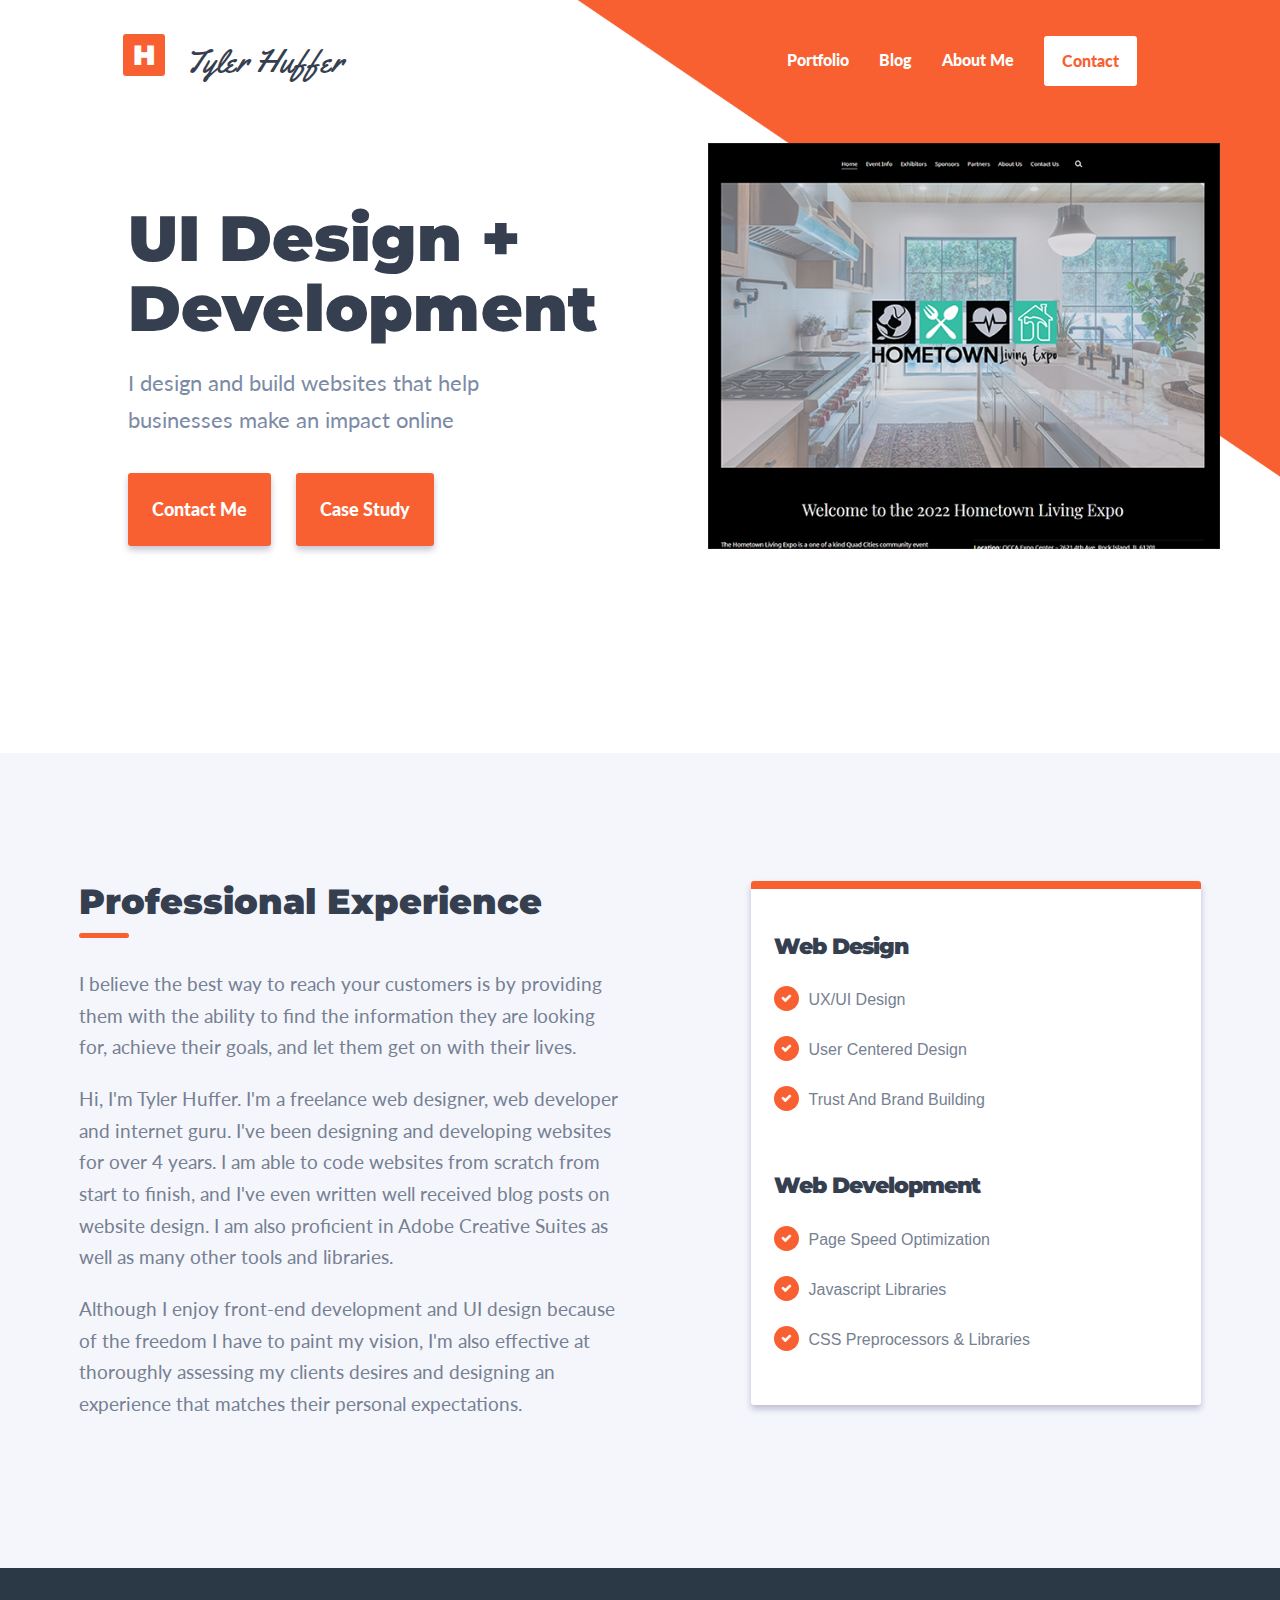
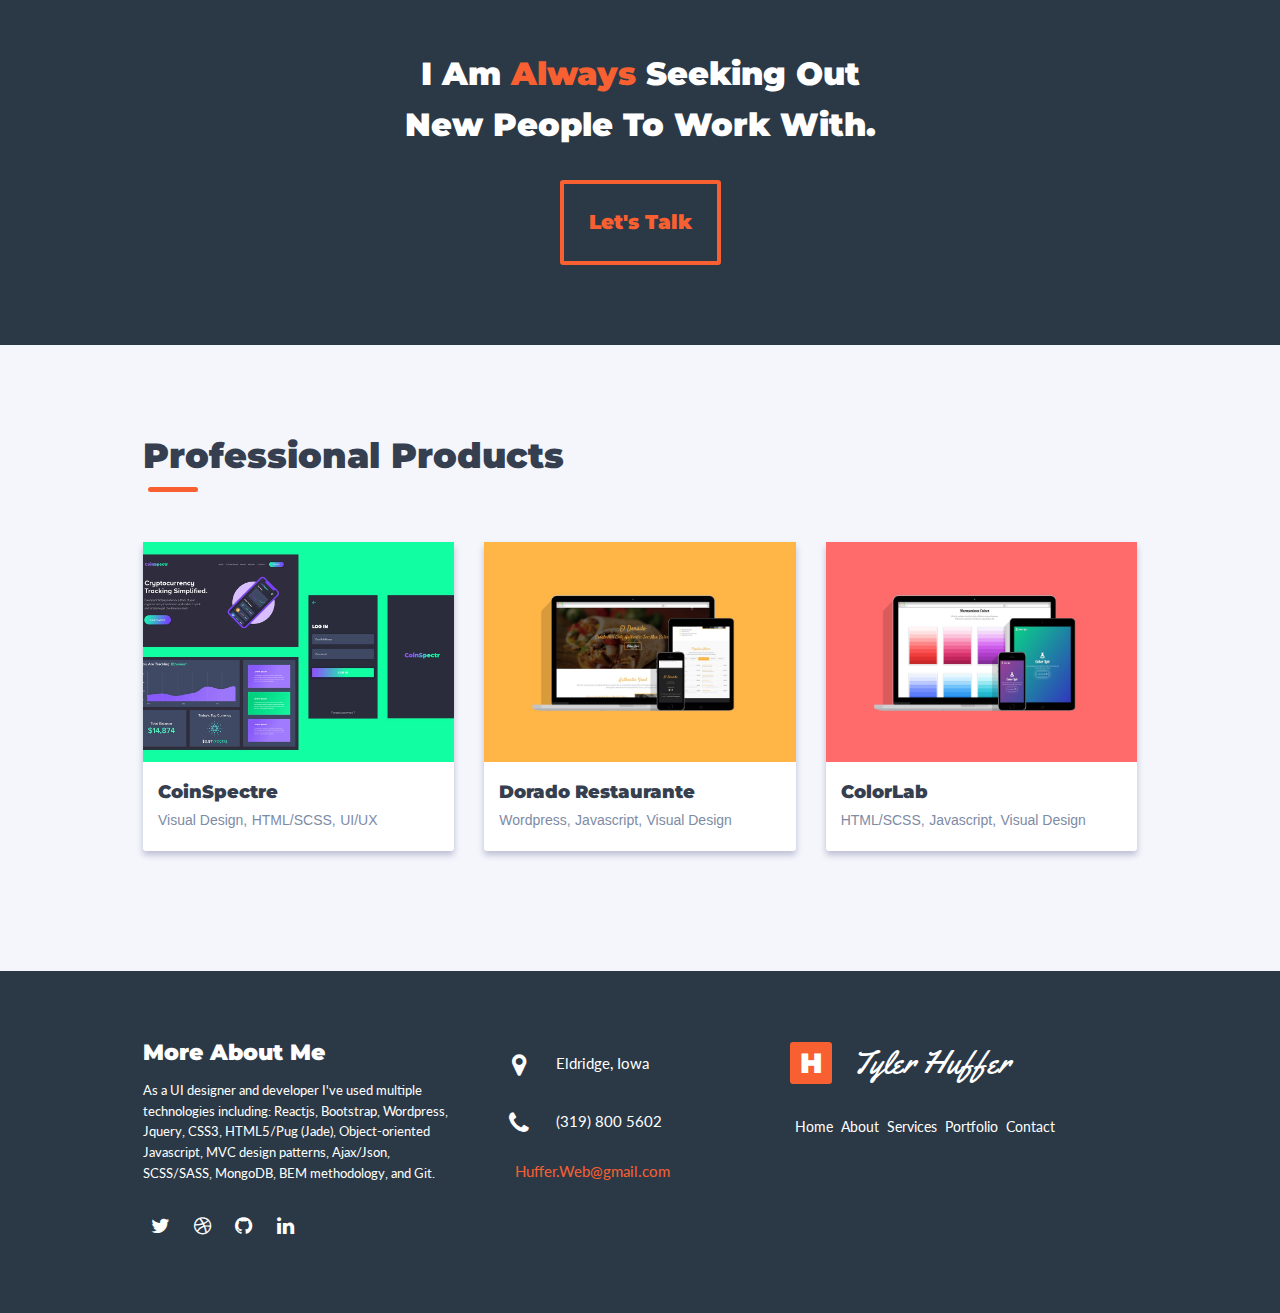
==== index.html @ 2a6f433b "Initial Commit" ====
<!DOCTYPE html>
<html lang="en">
<head>
	<!-- Global site tag (gtag.js) - Google Analytics -->
	<script async src="https://www.googletagmanager.com/gtag/js?id=UA-108348891-1"></script>
	<script>
	window.dataLayer = window.dataLayer || [];
	function gtag(){dataLayer.push(arguments);}
	gtag('js', new Date());

	gtag('config', 'UA-108348891-1');
	</script>
	<meta charset="utf-8">
	<link rel="shortcut icon" type="image/jpg" href="assets/img/favicon.png"/>
	<meta content="IE=edge,chrome=1" http-equiv="X-UA-Compatible">
	<title>Portfolio Website for Tyler Huffer Web Design</title>
	<meta content="Portfolio Website" name="description">
	<meta content="Tyler Huffer" name="author">
	<meta content="width=device-width, initial-scale=1, shrink-to-fit=no" name="viewport">
	<style>*{padding:0;margin:0}body{line-height:1.66}h1,h2{font-family:"montserrat",sans-serif;font-weight:900;font-size:48px;color:#363f4f}p{font-family:"lato",sans-serif;font-size:19px;font-weight:400;color:#7d8ba5}.imageOverlay{background-size: cover;background-repeat: no-repeat;position:absolute;width:100%;height:768px;z-index:15;background-position:center top;background-image:url("../img/background.png")}.logo__text{text-decoration:none;color:#363f4f;font-size:33px;font-weight:300;z-index:100;margin-left:5px;font-family:'yellowtail',cursive}.navigation__container{position:relative;z-index:100}.logo__block{font-family:"montserrat",sans-serif;position:relative;top:0px;left:-5px;background:#F96031;display:inline-block;width:42px;font-size:28px;font-weight:900;border-radius:3px;height:42px;color:#fff;text-align:center;line-height:42px}.navigation__container{display:flex;justify-content:space-between;align-items:center;background-color:#fff;padding:1.2em 10%;flex-flow:column wrap}.navigation__list li{list-style-type:none;display:flex;flex-flow:column wrap;text-align:center}.navigation__link{text-decoration:none;display:block;font-family:'montserrat',sans-serif;margin:0 .7em;font-size:17px;text-transform:capitalize;padding:.7em 0;font-weight:600;position:relative;color:#fff}.navigation__button{color:#F96031;background-color:#fff;border-radius:3px;padding:12px 18px;font-family:'montserrat',sans-serif}.navigation__container{flex-flow:row;padding:10px 10%}.logo__container{display:flex;margin:12px 0}.logo__text{margin:0 0 0 15px}.navigation__link{flex-flow:row}.navigation__link:before{content:"";position:absolute;width:100%;height:3px;bottom:-2px;background:#FFFFFF;visibility:hidden;-moz-transform:scaleX(0);-ms-transform:scaleX(0);-webkit-transform:scaleX(0);transform:scaleX(0)}</style>
</head>
<body>
	<div class="imageOverlay"></div>
	<div class="navigation__container">
		<div class="logo__container">
			<a class="logo__container" href="index.html"><span class="logo__block">H</span><span class="logo__text">Tyler Huffer</span></a>
		</div>
		<ul class="navigation__list">
			<li>
				<a class="navigation__link" href="#work">Portfolio</a>
			</li>
			<li>
				<a class="navigation__link" href="https://medium.com/@thuffer1992">Blog</a>
			</li>
			<li>
				<a class="navigation__link" href="#about">About Me</a>
			</li>
			<li>
				<a class="navigation__button navigation__link" href="https://docs.google.com/forms/d/1oq3ZTAaIQjZHOtuMNgkF6k70Zz-SA4hJADdk0KZQhR4">Contact</a>
			</li>
		</ul>
	</div>
	<div class="header__container">
		<div class="header__text">
			<h2>UI Design <span>+</span> Development</h2>
			<p>I design and build websites that help businesses make an impact online</p>
			<div class="button__container">
				<a href="https://docs.google.com/forms/d/1oq3ZTAaIQjZHOtuMNgkF6k70Zz-SA4hJADdk0KZQhR4">Contact Me</a> <a href="coinspectre.html">Case Study</a>
			</div>
		</div>
		<div class="floater__image"></div>
	</div>
	<div class="bootstrap-wrapper about">
		<div class="container container__about" id="about">
			<div class="row">
				<div class="col-lg-6 no-padding">
					<h1>Professional Experience</h1>
					<hr>
					<p>I believe the best way to reach your customers is by providing them with the ability to find the information they are looking for, achieve their goals, and let them get on with their lives.</p>
					<p>Hi, I'm Tyler Huffer. I'm a freelance web designer, web developer and internet guru. I've been designing and developing websites for over 4 years. I am able to code websites from scratch from start to finish, and I've even written well received blog posts on website design. I am also proficient in Adobe Creative Suites as well as many other tools and libraries.</p>
					<p>Although I enjoy front-end development and UI design because of the freedom I have to paint my vision, I'm also effective at thoroughly assessing my clients desires and designing an experience that matches their personal expectations.</p>
					<p></p>
				</div>
				<div class="col-lg-1"></div>
				<div class="col-lg-5 list-side no-padding">
					<div class="list__container">
						<h2>Web Design</h2>
						<h6><i class="fa fa-check"></i>UX/UI Design</h6>
						<h6><i class="fa fa-check"></i>User Centered Design</h6>
						<h6><i class="fa fa-check"></i>Trust And Brand Building</h6>
						<br><br>
						<h2>Web Development</h2>
						<h6><i class="fa fa-check"></i>Page Speed Optimization</h6>
						<h6><i class="fa fa-check"></i>Javascript Libraries</h6>
						<h6><i class="fa fa-check"></i>CSS Preprocessors & Libraries</h6>
					</div>
				</div>
			</div>
		</div>
	</div>
	<div class="section__availability">
		<h2>I Am <span>Always</span> Seeking Out New People To Work With.</h2><a href="https://docs.google.com/forms/d/1oq3ZTAaIQjZHOtuMNgkF6k70Zz-SA4hJADdk0KZQhR4">Let's Talk</a>
	</div>
	<div class="container__work bootstrap-wrapper" id="work">
		<h1>Professional Products</h1>
		<hr/>
		<div class="container-fluid">
			<div class="row">
				<a class="col-lg-4 no-padding" href="coinspectre.html">
				<div class="col-lg-12 work__card">
					<div class="paper__image paper__coin"></div>
					<div class="paper__text">
						<h2>CoinSpectre</h2>
						<h3>Visual Design,</h3>
						<h3>HTML/SCSS,</h3>
						<h3>UI/UX</h3>
					</div>
				</div>
			</a>

				<div class="col-lg-4 no-padding">
				<a class="col-lg-12 work__card no-hover" href="#">
						<div class="paper__image paper__dorado"></div>
						<div class="paper__text">
							<h2>Dorado Restaurante</h2>
							<h3>Wordpress,</h3>
							<h3>Javascript,</h3>
							<h3>Visual Design</h3>
						</div>
					</a>
					</div>

					<div class="col-lg-4 no-padding">
					<a class="col-lg-12 work__card no-hover" href="#">
							<div class="paper__image paper__lab"></div>
							<div class="paper__text">
								<h2>ColorLab</h2>
								<h3>HTML/SCSS,</h3>
								<h3>Javascript,</h3>
								<h3>Visual Design</h3>
							</div>
						</a>
					</div>
			</div>
		</div>
	</div>
	<footer class="footer">
		<div class="footer-left col-lg-6">
			<p class="aboutme"><span>More About Me</span> As a UI designer and developer I've used multiple technologies including: Reactjs, Bootstrap, Wordpress, Jquery, CSS3, HTML5/Pug (Jade), Object-oriented Javascript, MVC design patterns, Ajax/Json, SCSS/SASS, MongoDB, BEM methodology, and Git.</p>
			<div class="icons">
				<a href="https://twitter.com/THuffer92"><i class="fa fa-twitter"></i></a> <a href="https://dribbble.com/Thuffer1992"><i class="fa fa-dribbble"></i></a> <a href="https://github.com/thuffer1992"><i class="fa fa-github"></i></a> <a href="https://www.linkedin.com/in/tyler-huffer/"><i class="fa fa-linkedin"></i></a>
			</div>
		</div>
		<div class="footer-center col-lg-6">
			<div>
				<i class="fa fa-map-marker"></i>
				<p>Eldridge, Iowa</p>
			</div>
			<div>
				<i class="fa fa-phone"></i>
				<p>(319) 800 5602</p>
			</div>
			<div>
				<i class=""></i>
				<p><a class="small" href="#">Huffer.Web@gmail.com</a></p>
			</div>
		</div>
		<div class="footer-right col-lg-6">
			<a class="logo white" href="#"><span class="logo__block">H</span><span class="logo__text logo__invert">Tyler Huffer</span></a>
			<p class="menu"><a href="index.html">Home</a><a href="#work">About</a><a href="#about">Services</a><a href="#work">Portfolio</a><a href="https://docs.google.com/forms/d/1oq3ZTAaIQjZHOtuMNgkF6k70Zz-SA4hJADdk0KZQhR4">Contact</a></p>
		</div>
	</footer>
	<script src="https://ajax.googleapis.com/ajax/libs/jquery/3.3.1/jquery.min.js"></script>
	<link href="https://stackpath.bootstrapcdn.com/bootstrap/4.1.1/css/bootstrap.min.css" rel="stylesheet">
	<link href="css/styles.css" rel="stylesheet">
	<link href="https://fonts.googleapis.com/css?family=Lato:400,700,900|Montserrat:400,500,600,700,800,900|Roboto+Condensed:400,700|Source+Sans+Pro:400,600,700,900" rel="stylesheet">
	<link href="https://fonts.googleapis.com/css?family=Yellowtail" rel="stylesheet">
	<script>
		if ($(window).width() > 1200) {
			$('.no-padding').removeClass('no-padding');
		} else {
			
		}
	</script>
	<link href="https://maxcdn.bootstrapcdn.com/font-awesome/4.7.0/css/font-awesome.min.css" rel="stylesheet"><!-- Bootstrap CSS -->
</body>
</html>
---- css/styles.css ----
* {
  padding: 0;
  margin: 0; }

body {
  line-height: 1.66; }

h1, h2 {
  font-family: "montserrat", sans-serif;
  font-weight: 900;
  font-size: 2.2em;
  color: #363f4f; }

p {
  font-family: "lato", sans-serif;
  font-size: 19px;
  font-weight: 400;
  color: #7d8ba5; }

hr {
  width: 50px;
  height: 5px;
  border-radius: 3px;
  background-color: #F96031;
  border: none; }

.contain-width {
  padding: 0 10%; }

.no-padding {
  padding: 0 !important; }

.imageOverlay {
  display: none;
  position: absolute;
  width: 100%;
  height: 768px;
  z-index: 15;
  background-position: center top;
  background-image: url("../img/background.png"); }

.floater__image {
  position: relative;
  float: right;
  width: 50%;
  right: 60px;
  top: -60px;
  height: 550px;
  background-image: url("../img/test3.png");
  background-size: contain;
  background-repeat: no-repeat;
  display: none;
  z-index: 20; }

.logo__container {
  z-index: 20; }

.logo__container a {
  text-decoration: none; }

.logo__text {
  text-decoration: none;
  color: #363f4f;
  font-size: 33px;
  font-weight: 300;
  margin-left: 5px;
  font-family: 'yellowtail', cursive; }

.navigation__container {
  position: relative; }

.navigation .navigation__button {
  color: #fff;
  background-color: #f96031;
  border-radius: 40px;
  padding: 12px 15px; }

.logo__block {
  font-family: "montserrat", sans-serif;
  position: relative;
  top: 0px;
  left: -5px;
  background: #F96031;
  display: inline-block;
  width: 42px;
  font-size: 28px;
  font-weight: 900;
  border-radius: 3px;
  height: 42px;
  color: #fff;
  text-align: center;
  line-height: 42px; }

.navigation__container {
  display: flex;
  justify-content: space-between;
  align-items: center;
  background-color: #fff;
  padding: 1.2em 10%;
  flex-flow: column wrap;
  margin: 15px 0; }

.navigation__list {
  z-index: 16;
  list-style-type: none;
  display: flex;
  flex-flow: column wrap;
  text-align: center;
  margin-top: 15px; }

.navigation__list li {
  list-style-type: none;
  text-align: center;
  font-weight: 700; }

.navigation__list a {
  text-decoration: none; }

.navigation__link {
  text-decoration: none;
  display: block;
  font-family: 'lato', sans-serif;
  margin: 0 .7em;
  font-size: 1.1em;
  transition: .35s;
  text-transform: capitalize;
  padding: .7em 0;
  font-weight: 400;
  position: relative;
  color: #7d8ba5; }

.navigation__button:hover {
  padding: 12px 24px; }

.header__container {
  background-color: #363f4f;
  height: auto;
  padding: 15% 0; }

.header__text {
  padding: 0 10%; }

.header__text h2, .header__text p {
  color: #fff; }

.header__text h2 {
  font-size: 2.5em;
  line-height: 1.3em; }

.header__text p {
  opacity: .75;
  font-size: 1.3em;
  max-width: 430px; }

.button__container {
  margin: 0 auto;
  padding: 0px 0;
  display: flex; }

.button__container a {
  color: #fff;
  background: #F96031;
  /* fallback for old browsers */
  padding: 20px 15px;
  font-weight: 900;
  font-family: 'lato', sans-serif;
  text-decoration: none;
  display: inline-block;
  transition: .35s;
  cursor: pointer;
  font-size: .95em;
  border-radius: 3px;
  margin: 15px 25px 5px 0;
  box-shadow: 0 4px 6px 0 rgba(29, 25, 92, 0.25);
  z-index: 220; }

.button__container a:hover {
  padding-right: 35px;
  padding-left: 35px;
  transition: .35s;
  box-shadow: 3px 7px 12px 0 rgba(29, 25, 92, 0.25); }

.about {
  background-color: #f4f6fc;
  padding: 10%;
  width: 100%;
  height: auto; }

.about hr {
  margin: 10px 0 30px 0; }

.list__container {
  background-color: #ffffff;
  border-top: solid 8px #F96031;
  width: 100%;
  padding: 10% 5%;
  height: auto;
  float: right;
  border-radius: 3px;
  box-shadow: 0 4px 6px 0 rgba(29, 25, 92, 0.25);
  margin: 10% 0 5% 0; }

.list__container .fa {
  color: #fff;
  background-color: #F96031;
  padding: 7px;
  border-radius: 50%;
  font-size: 11px;
  margin-right: 10px;
  position: relative;
  top: -3px; }

.list-side h2 {
  font-size: 22px;
  font-weight: 900;
  margin-bottom: 20px;
  letter-spacing: -1px; }

.list-side h6 {
  color: #768092;
  font-size: 16px;
  font-weight: 400;
  line-height: 40px;
  margin: 10px 0 0px 0px; }

.about .container__about {
  margin: 0;
  max-width: 100%; }

.container__about p {
  font-size: 1.1em;
  line-height: 1.65;
  color: #768092;
  width: 100%;
  text-align: left;
  margin: 10px auto 0 auto;
  margin-top: 20px; }

.section__availability {
  background: #2b3946;
  /* fallback for old browsers */
  padding: 80px 10%;
  text-align: center; }

.section__availability h2 {
  color: #fff;
  max-width: 520px;
  line-height: 1.6;
  width: 100%;
  font-size: 1.6em;
  margin: 0 auto 30px auto;
  font-family: 'montserrat', sans-serif;
  font-weight: 900; }

.section__availability span {
  color: #F96031; }

.section__availability a {
  color: #F96031;
  background: transparent;
  /* fallback for old browsers */
  font-family: 'montserrat', sans-serif;
  text-decoration: none;
  display: inline-block;
  transition: .35s;
  cursor: pointer;
  font-weight: 900;
  font-size: 20px;
  padding: 22px 25px;
  border: solid 4px #F96031;
  border-radius: 3px; }

.section__availability a:hover {
  color: #2b3946;
  background-color: #F96031;
  padding: 22px 32px; }

.container__work {
  background-color: #f4f6fc;
  padding: 7% 10% 7% 10%; }

.container__work h1 {
  text-align: left;
  margin-bottom: 10px; }

.container__work hr {
  margin: 0px 20px; }

.bootstrap-wrapper .col-lg-4 {
  padding: 0; }

.paper__image {
  position: relative;
  height: 220px;
  overflow: hidden;
  background-repeat: no-repeat;
  background-size: cover;
  background-position: center;
  background-blend-mode: overlay;
  transition: .35s;
  border-bottom: none; }

.paper__coin {
  background-image: url("../img/final.jpg"); }

.paper__dorado {
  background-image: url("../img/dorado-bg.jpg"); }

.paper__lab {
  background-image: url("../img/Colorlab.jpg"); }

.work__card {
  display: block;
  background-color: #ffffff;
  border-radius: 3px;
  box-shadow: 0 4px 6px 0 rgba(29, 25, 92, 0.25);
  position: relative;
  margin: 30px auto 30px auto;
  border-radius: 3px;
  transition: .35s;
  padding: 0; }

.container__work a {
  text-decoration: none; }

.work__card:hover {
  transform: scale(1.02);
  text-decoration: none;
  box-shadow: 3px 7px 12px 0 rgba(29, 25, 92, 0.2); }

.container__work .no-hover {
  transform: none;
  cursor: default;
  box-shadow: 0 4px 6px 0 rgba(29, 25, 92, 0.25); }

.work__card h2 {
  font-family: 'montserrat', sans-serif;
  font-size: 18px;
  font-weight: 900;
  margin-left: 15px;
  margin-top: 20px; }

.work__card h3 {
  font-size: 14px;
  line-height: 1.6;
  width: auto;
  display: inline-block;
  font-weight: 400;
  color: #7d8ba5;
  background-color: #fff;
  border-radius: 3px;
  margin-bottom: 15px;
  position: relative;
  top: -5px;
  left: 15px; }

.footer {
  background-color: #2b3946;
  width: 100%;
  text-align: left;
  font-size: 13px;
  padding: 10% 10%; }

.footer .footer-left, .footer .footer-center, .footer .footer-right {
  display: inline-block;
  vertical-align: top; }

/* footer left*/
.footer .footer-left {
  width: 33%;
  padding-right: 15px; }

.footer .aboutme {
  line-height: 1.6;
  color: #ffffff;
  font-size: 13px;
  font-weight: normal;
  margin: 0; }

.footer .aboutme span {
  display: block;
  color: #ffffff;
  font-size: 22px;
  font-weight: 900;
  font-family: 'montserrat', sans-serif;
  margin-bottom: 10px; }

.footer .icons {
  margin-top: 25px; }

.footer .icons a {
  display: inline-block;
  width: 35px;
  height: 35px;
  cursor: pointer;
  border-radius: 2px;
  font-size: 20px;
  color: #fff;
  text-align: center;
  line-height: 35px;
  margin-right: 3px;
  margin-bottom: 5px; }

.footer .icons a:hover {
  background-color: #F96031; }

/* footer center*/
.footer .footer-center {
  width: 30%; }

.footer .footer-center i {
  color: #ffffff;
  font-size: 25px;
  width: 38px;
  height: 38px;
  text-align: center;
  line-height: 42px;
  margin: 10px 15px;
  vertical-align: middle; }

.footer .footer-center i.fa-envelope {
  font-size: 17px;
  line-height: 38px; }

.footer-center i {
  background-color: transparent;
  border-radius: 3px; }

.footer .footer-center p {
  display: inline-block;
  color: #ffffff;
  vertical-align: middle;
  margin: 0;
  font-size: 15px; }

.footer .footer-center p span {
  display: block;
  font-weight: normal;
  line-height: 2; }

.footer .footer-center p a {
  color: #F96031;
  text-decoration: none;
  font-size: 15px; }

.coinspectr__content {
  display: block;
  max-width: 100%;
  height: auto;
  margin: 20px auto 0 auto; }

.coinspectr__content--project {
  background-color: #fff;
  box-shadow: 0 4px 6px 0 rgba(29, 25, 92, 0.25);
  padding: 50px;
  margin: 60px 0;
  border-top: solid 8px #F96031; }

.coinspectr__content h1 {
  font-size: 24px;
  text-align: left;
  margin-top: 50px;
  margin-bottom: 10px;
  font-family: 'montserrat', sans-serif; }

.coinspectr__content p {
  font-size: 16px;
  line-height: 1.6; }

.coinspectr__content {
  margin: 0 auto;
  width: 90%;
  min-width: 200px;
  max-width: 850px;
  position: relative;
  z-index: 100; }

.coinspectr__container {
  display: block;
  max-width: 100%;
  height: auto;
  margin: 20px auto 0 auto;
  padding: 0 0px; }

.site__container-coin {
  background-color: #f4f6fc; }

@media all and (max-width: 992px) {
  .footer {
    font-size: 14px; }
  .footer .footer-left, .footer .footer-center, .footer .footer-right {
    display: block;
    width: 100%;
    margin-bottom: 30px;
    text-align: left; }
  .footer .footer-center i {
    margin-left: 0; } }

/* footer right*/
.footer .footer-right {
  width: 100%; }

.logo__invert {
  color: #ffffff; }

.footer h2 {
  color: #ffffff;
  font-size: 36px;
  margin: 0; }

.footer h2 span {
  color: #F96031; }

.footer .menu {
  color: #ffffff;
  margin: 20px 0 12px;
  padding: 0; }

.footer .menu a {
  line-height: 1.6;
  text-decoration: none;
  color: inherit;
  font-size: 14px;
  margin-right: 8px; }

.footer .menu a:hover {
  color: #F96031; }

.footer .name {
  color: #F96031;
  font-size: 14px;
  font-weight: normal;
  margin: 0; }

@media all and (min-width: 768px) {
  .footer .footer-right {
    width: 35%; }
  .paper__image {
    height: 320px; } }

@media all and (min-width: 1060px) {
  .imageOverlay {
    display: block; }
  .contain-width {
    padding: 0 5%; }
  .navigation__container {
    flex-flow: row;
    padding: 10px 10%;
    margin: 0;
    background-color: transparent; }
  .logo__container {
    margin: 12px 0; }
  .logo__text {
    margin: 0 0 0 15px; }
  .navigation__list {
    flex-flow: row; }
  .navigation__button {
    color: #f96031;
    background-color: #fff;
    border-radius: 3px;
    padding: 12px 18px;
    font-family: 'lato', sans-serif; }
  .coinspectr__content h1 {
    font-size: 40px;
    text-align: left;
    margin-top: 50px;
    margin-bottom: 10px;
    font-family: 'montserrat', sans-serif; }
  .coinspectr__content p {
    font-size: 18px;
    line-height: 1.6; }
  .navigation__container .navigation__button {
    color: #f96031; }
  .button__container a {
    font-size: 1.1em;
    padding: 22px 24px; }
  .navigation__link {
    color: #fff;
    font-weight: 900;
    font-size: 1em;
    margin: 0 15px; }
  .navigation__list a {
    color: #fff; }
  .navigation__link:hover:before {
    visibility: visible;
    -moz-transform: scaleX(1);
    -ms-transform: scaleX(1);
    -webkit-transform: scaleX(1);
    transform: scaleX(1); }
  .navigation__link:before {
    content: "";
    position: absolute;
    width: 100%;
    height: 3px;
    bottom: -2px;
    background: #FFFFFF;
    visibility: hidden;
    -moz-transition: all 0.3s;
    -o-transition: all 0.3s;
    -webkit-transition: all 0.3s;
    transition: all 0.3s;
    -moz-transform: scaleX(0);
    -ms-transform: scaleX(0);
    -webkit-transform: scaleX(0);
    transform: scaleX(0); }
  .navigation__list .navigation__button:before {
    height: 0; }
  .header__container {
    background-color: #fff;
    padding: 80px 0; }
  .header__container h2, .header__container p {
    color: #363f4f; }
  .header__container h2 {
    font-size: 4em;
    font-weight: 900;
    line-height: 1.1em; }
  .header__container p {
    margin: 20px 0 20px 0;
    font-weight: 400;
    font-size: 1.4em;
    max-width: 400px;
    font-family: lato, sans-serif;
    opacity: 1;
    color: #7d8ba5; }
  .header__text {
    width: 60%;
    float: left; }
  .floater__image {
    width: 40%;
    display: block; }
  .about {
    clear: both;
    padding: 10% 5%; }
  .about p {
    font-size: 1.2em; }
  .list__container {
    margin: 0; }
  .container__work h1 {
    margin-left: 15px; }
  .section__availability h2 {
    font-size: 2em; }
  .bootstrap-wrapper .col-lg-4 {
    padding: 0 15px; }
  .col-lg-4 .paper__image {
    margin-top: 50px;
    height: 220px; }
  .footer {
    padding: 5% 10%; } }

@media all and (min-width: 1366px) {
  .navigation__container {
    padding: 0 10%; }
  .header__container h2 {
    font-size: 4.5em; }
  .header__container p {
    font-size: 1.5em; }
  .header__container {
    padding: 100px 0; }
  .header__text {
    padding: 0 10%; }
  .about {
    padding: 10% 10%; }
  .container__work h2 {
    font-size: 22px; }
  .container__work h3 {
    font-size: 16px;
    font-weight: 400; } }
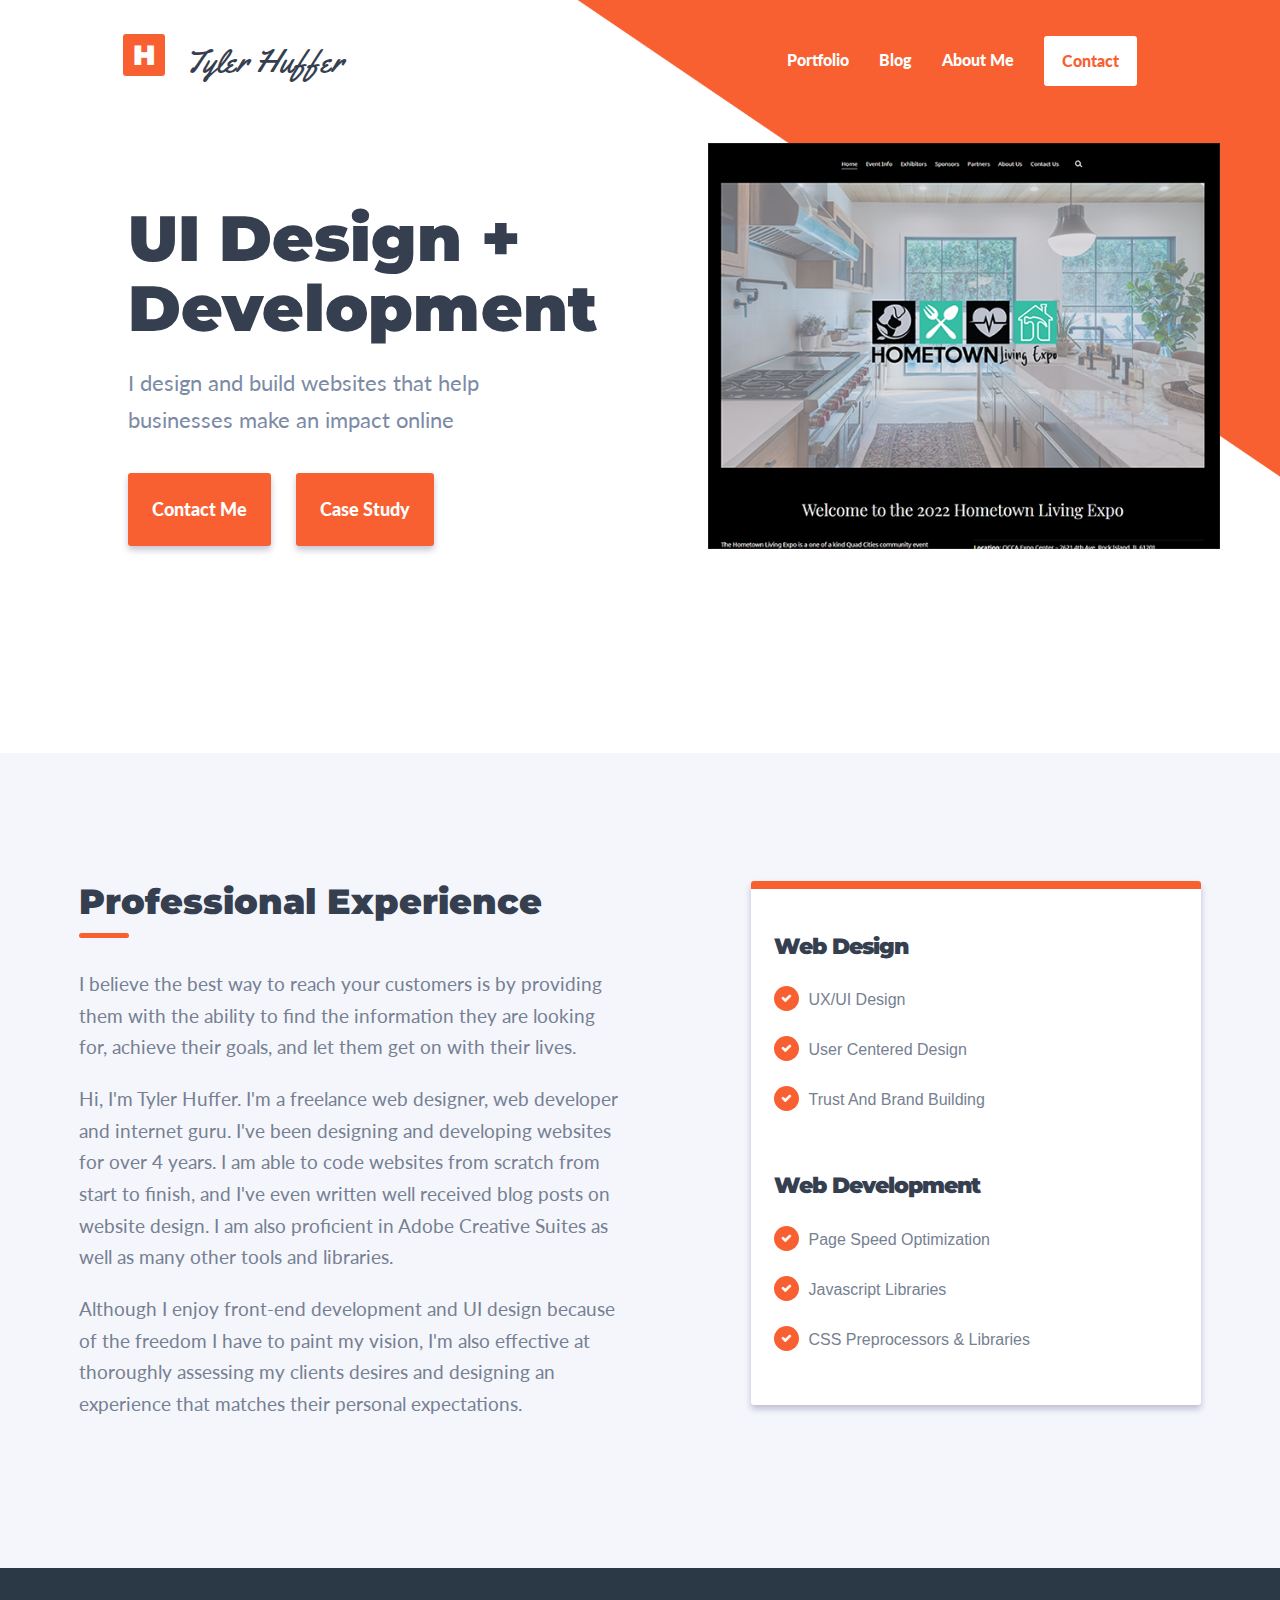
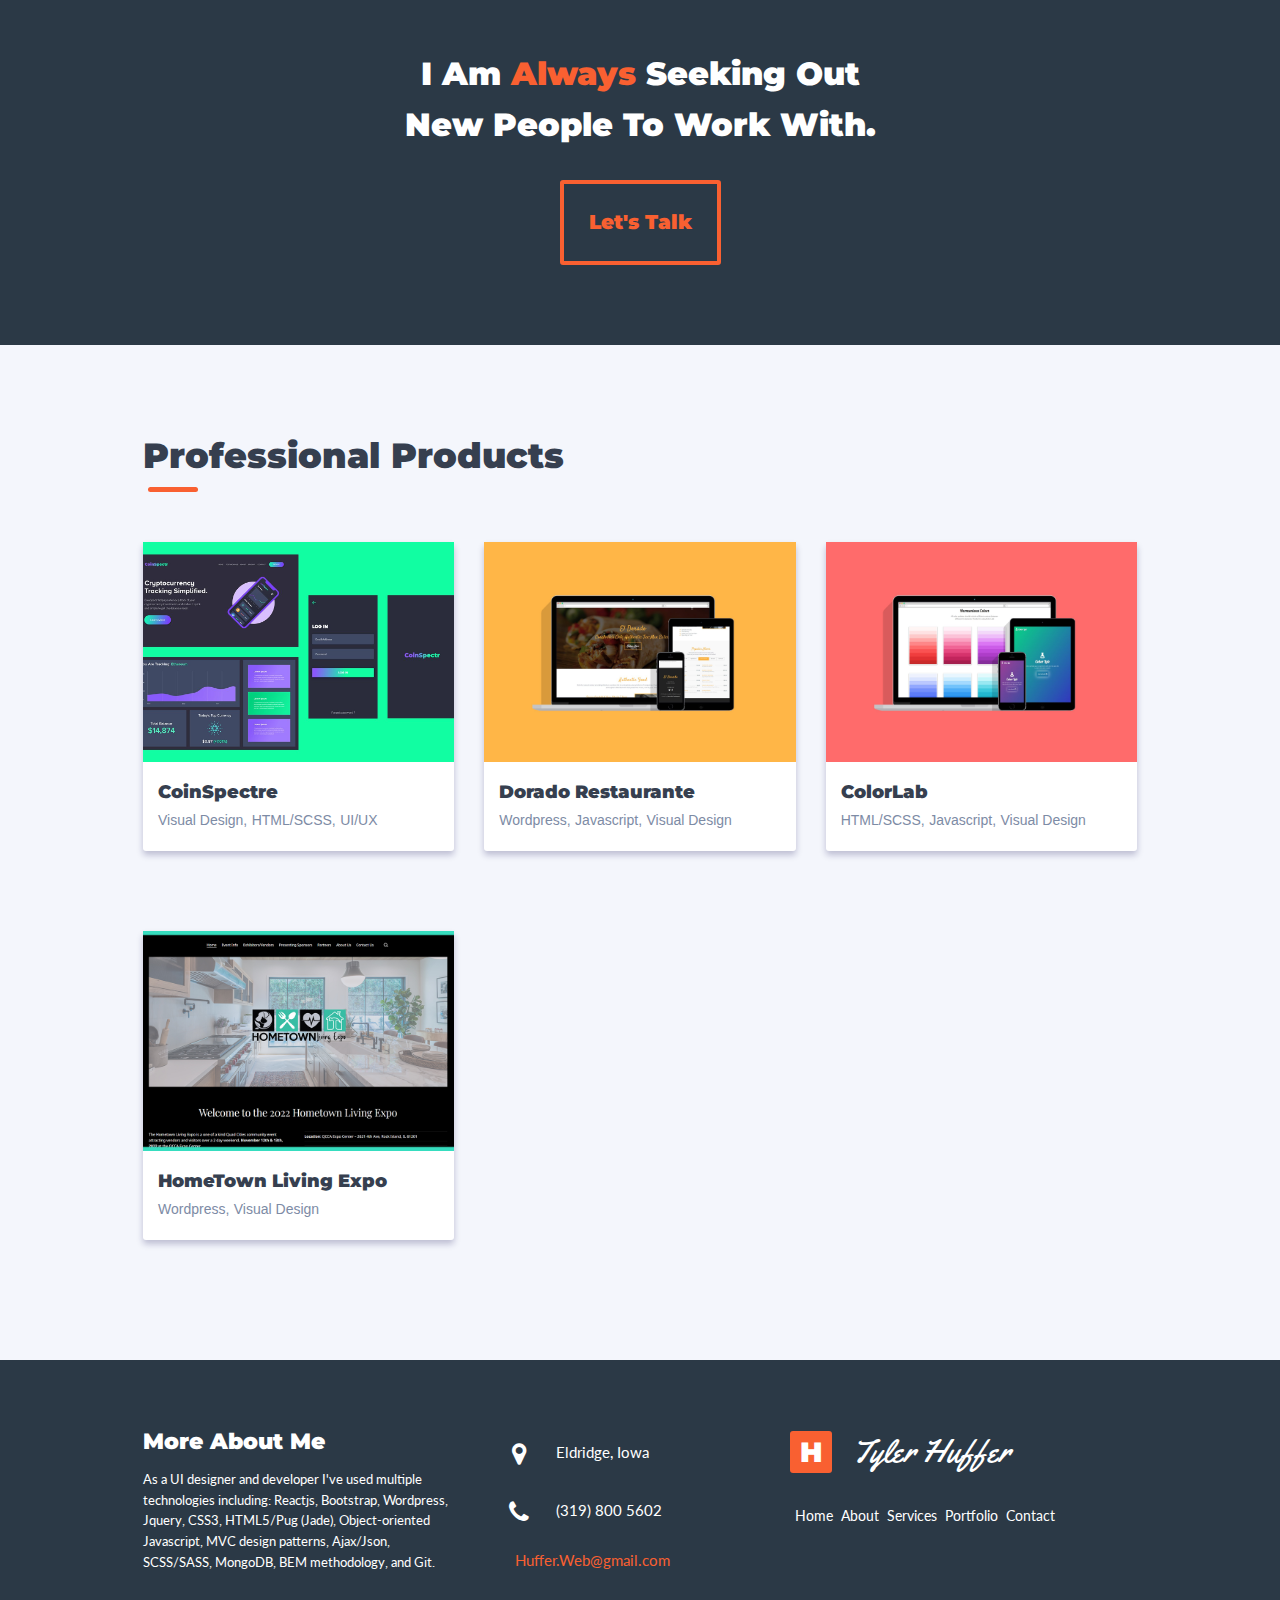
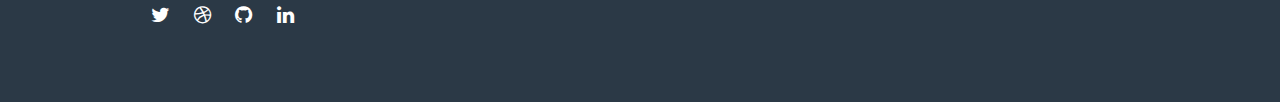
==== commit c05bd02a: "Adde HLE" ====
--- a/index.html
+++ b/index.html
@@ -121,6 +121,17 @@
 							</div>
 						</a>
 					</div>
+
+					<div class="col-lg-4 no-padding">
+						<a class="col-lg-12 work__card" href="HL_expo.html">
+								<div class="paper__image paper__hle"></div>
+								<div class="paper__text">
+									<h2>HomeTown Living Expo</h2>
+									<h3>Wordpress,</h3>
+									<h3>Visual Design</h3>
+								</div>
+							</a>
+							</div>
 			</div>
 		</div>
 	</div>
--- a/css/styles.css
+++ b/css/styles.css
@@ -308,6 +308,9 @@
 
 .paper__lab {
   background-image: url("../img/Colorlab.jpg"); }
+
+  .paper__hle {
+    background-image: url("../img/Hle.jpg"); }
 
 .work__card {
   display: block;
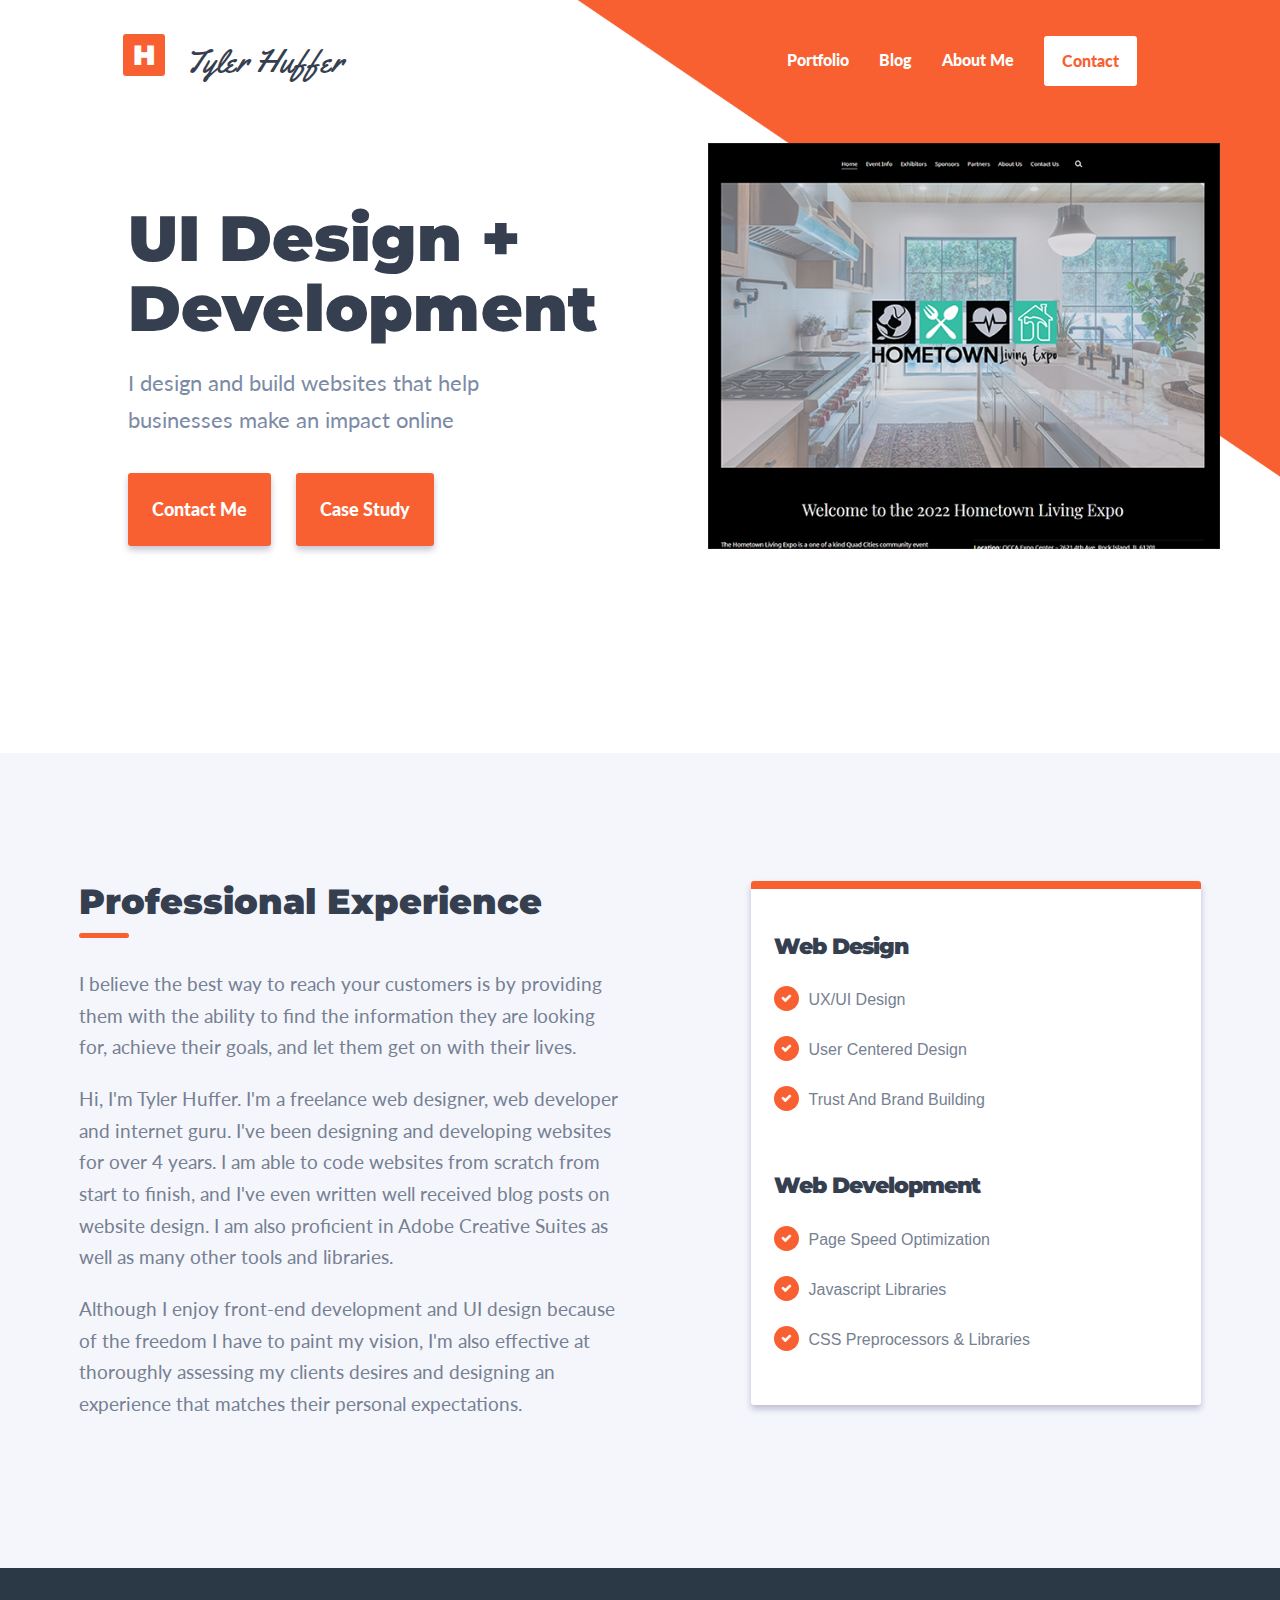
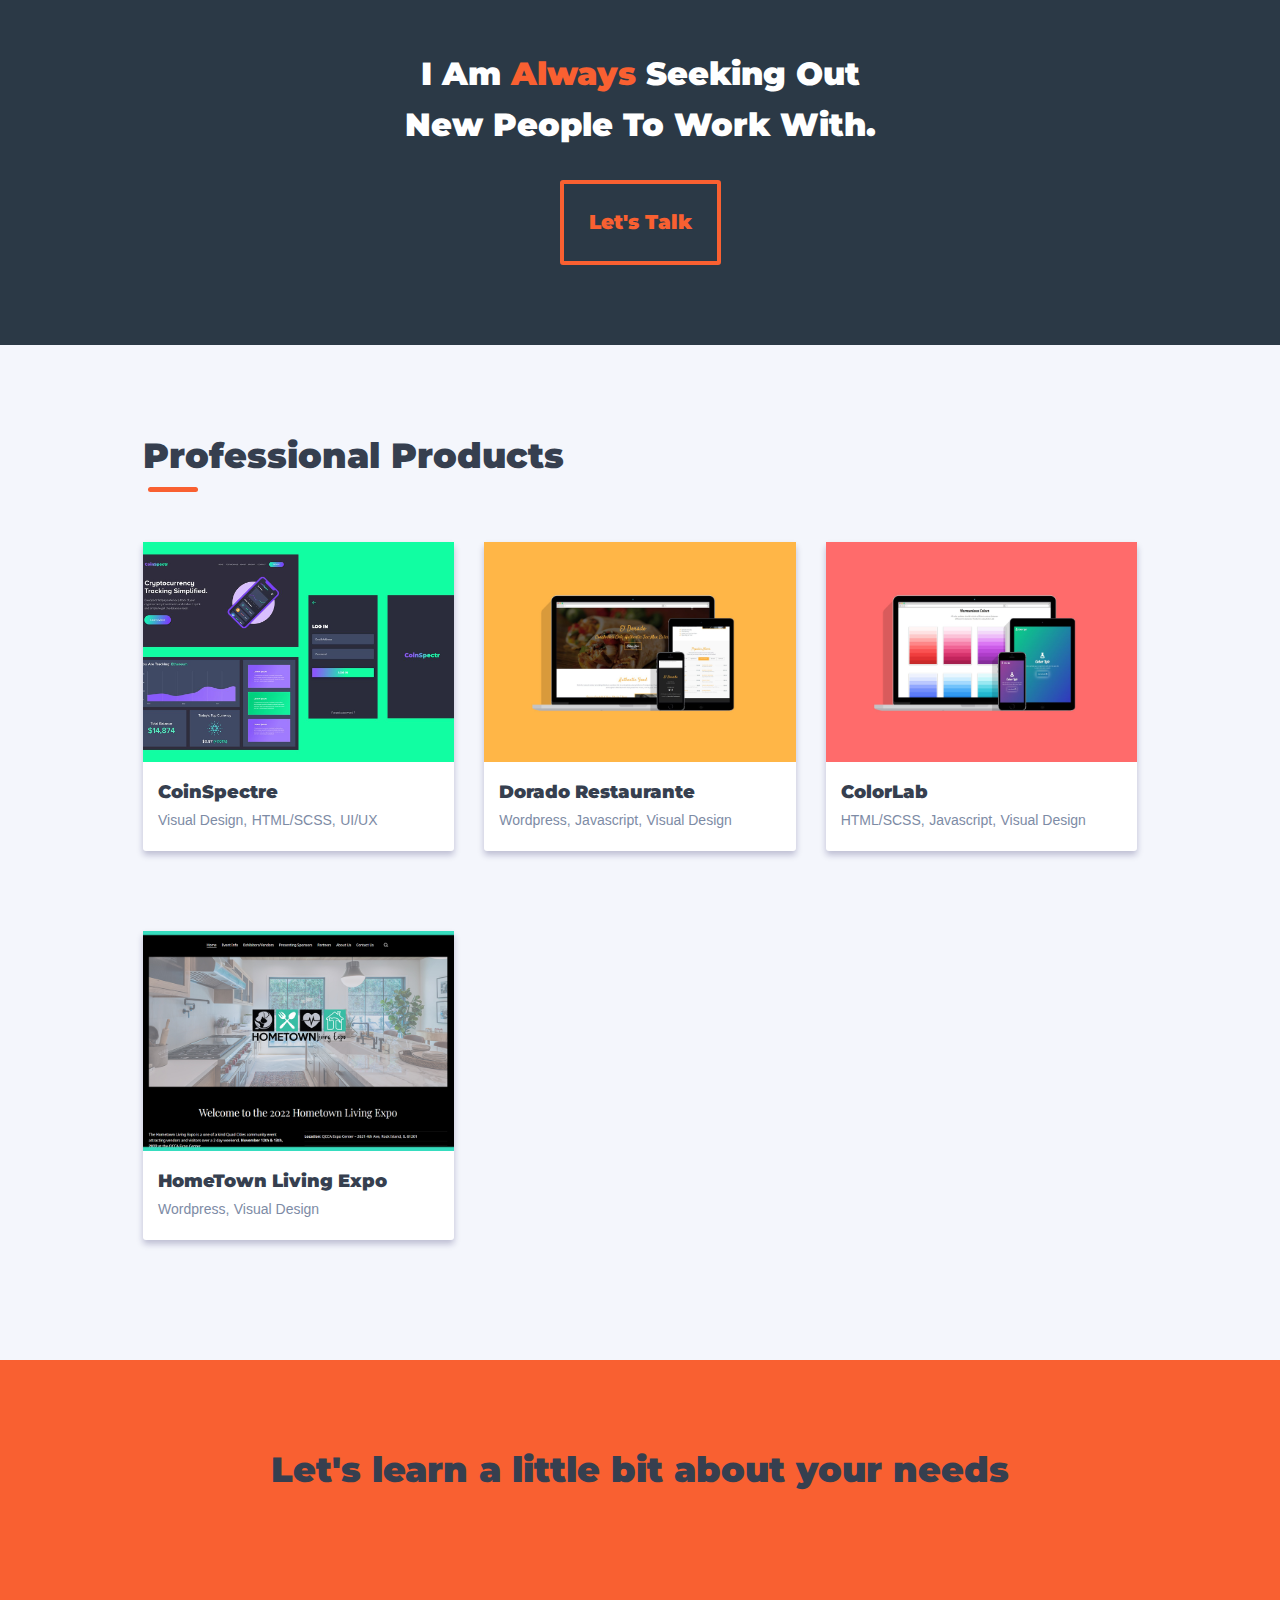
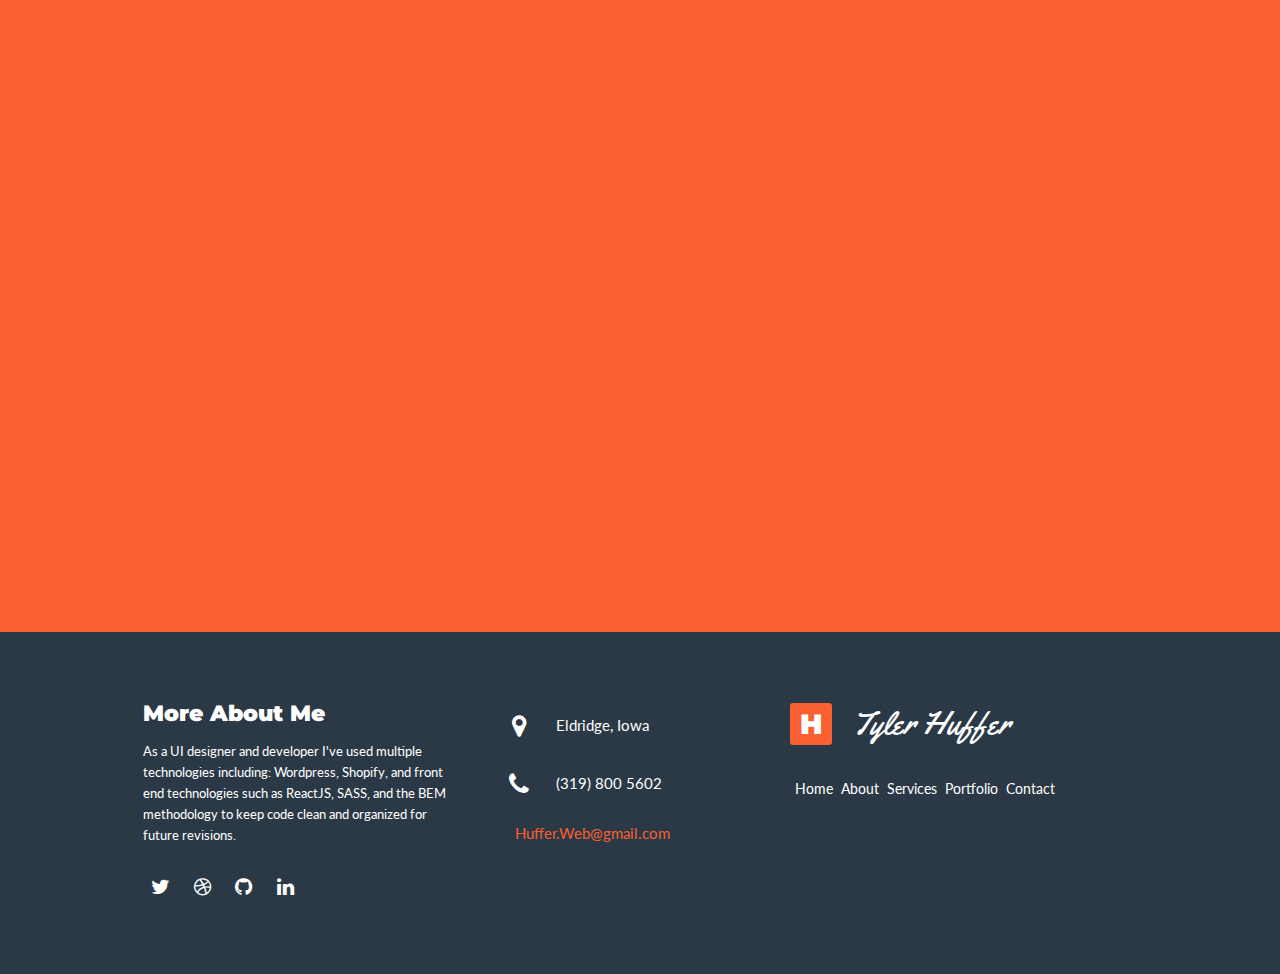
==== commit 3a8ce188: "Embed contact form" ====
--- a/index.html
+++ b/index.html
@@ -135,9 +135,14 @@
 			</div>
 		</div>
 	</div>
+
+	<div class="container__contact bootstrap-wrapper" id="contact">
+		<h1>Let's learn a little bit about your needs</h1>
+		<iframe src="https://docs.google.com/forms/d/e/1FAIpQLSfpIuIcelY6eEcFv2J3DA5sPXiPWC-IyHh5J86254veGOmWKg/viewform?embedded=true" width="640" height="1218" frameborder="0" marginheight="0" marginwidth="0">Loading…</iframe>
+	</div>
 	<footer class="footer">
 		<div class="footer-left col-lg-6">
-			<p class="aboutme"><span>More About Me</span> As a UI designer and developer I've used multiple technologies including: Reactjs, Bootstrap, Wordpress, Jquery, CSS3, HTML5/Pug (Jade), Object-oriented Javascript, MVC design patterns, Ajax/Json, SCSS/SASS, MongoDB, BEM methodology, and Git.</p>
+			<p class="aboutme"><span>More About Me</span> As a UI designer and developer I've used multiple technologies including: Wordpress, Shopify, and front end technologies such as ReactJS, SASS, and the BEM methodology to keep code clean and organized for future revisions.</p>
 			<div class="icons">
 				<a href="https://twitter.com/THuffer92"><i class="fa fa-twitter"></i></a> <a href="https://dribbble.com/Thuffer1992"><i class="fa fa-dribbble"></i></a> <a href="https://github.com/thuffer1992"><i class="fa fa-github"></i></a> <a href="https://www.linkedin.com/in/tyler-huffer/"><i class="fa fa-linkedin"></i></a>
 			</div>
--- a/css/styles.css
+++ b/css/styles.css
@@ -357,6 +357,23 @@
   top: -5px;
   left: 15px; }
 
+  .container__contact {
+    padding: 7% 10% 7% 10%;
+      background-color: #F96031;
+    }
+
+  .container__contact h1 {
+    text-align: center;
+    margin-bottom: 5%;
+  }
+  
+.container__contact iframe {
+  display: block;
+  margin: 0 auto;
+  max-height: 600px;
+  padding-bottom: 5%;
+}
+
 .footer {
   background-color: #2b3946;
   width: 100%;
@@ -534,6 +551,11 @@
   font-size: 14px;
   font-weight: normal;
   margin: 0; }
+
+  .container__contact iframe {
+    width: 400px;
+  }
+
 
 @media all and (min-width: 768px) {
   .footer .footer-right {
@@ -648,7 +670,12 @@
     margin-top: 50px;
     height: 220px; }
   .footer {
-    padding: 5% 10%; } }
+    padding: 5% 10%; } 
+  .container__contact iframe {
+    width: 800px;
+  }
+
+  }
 
 @media all and (min-width: 1366px) {
   .navigation__container {
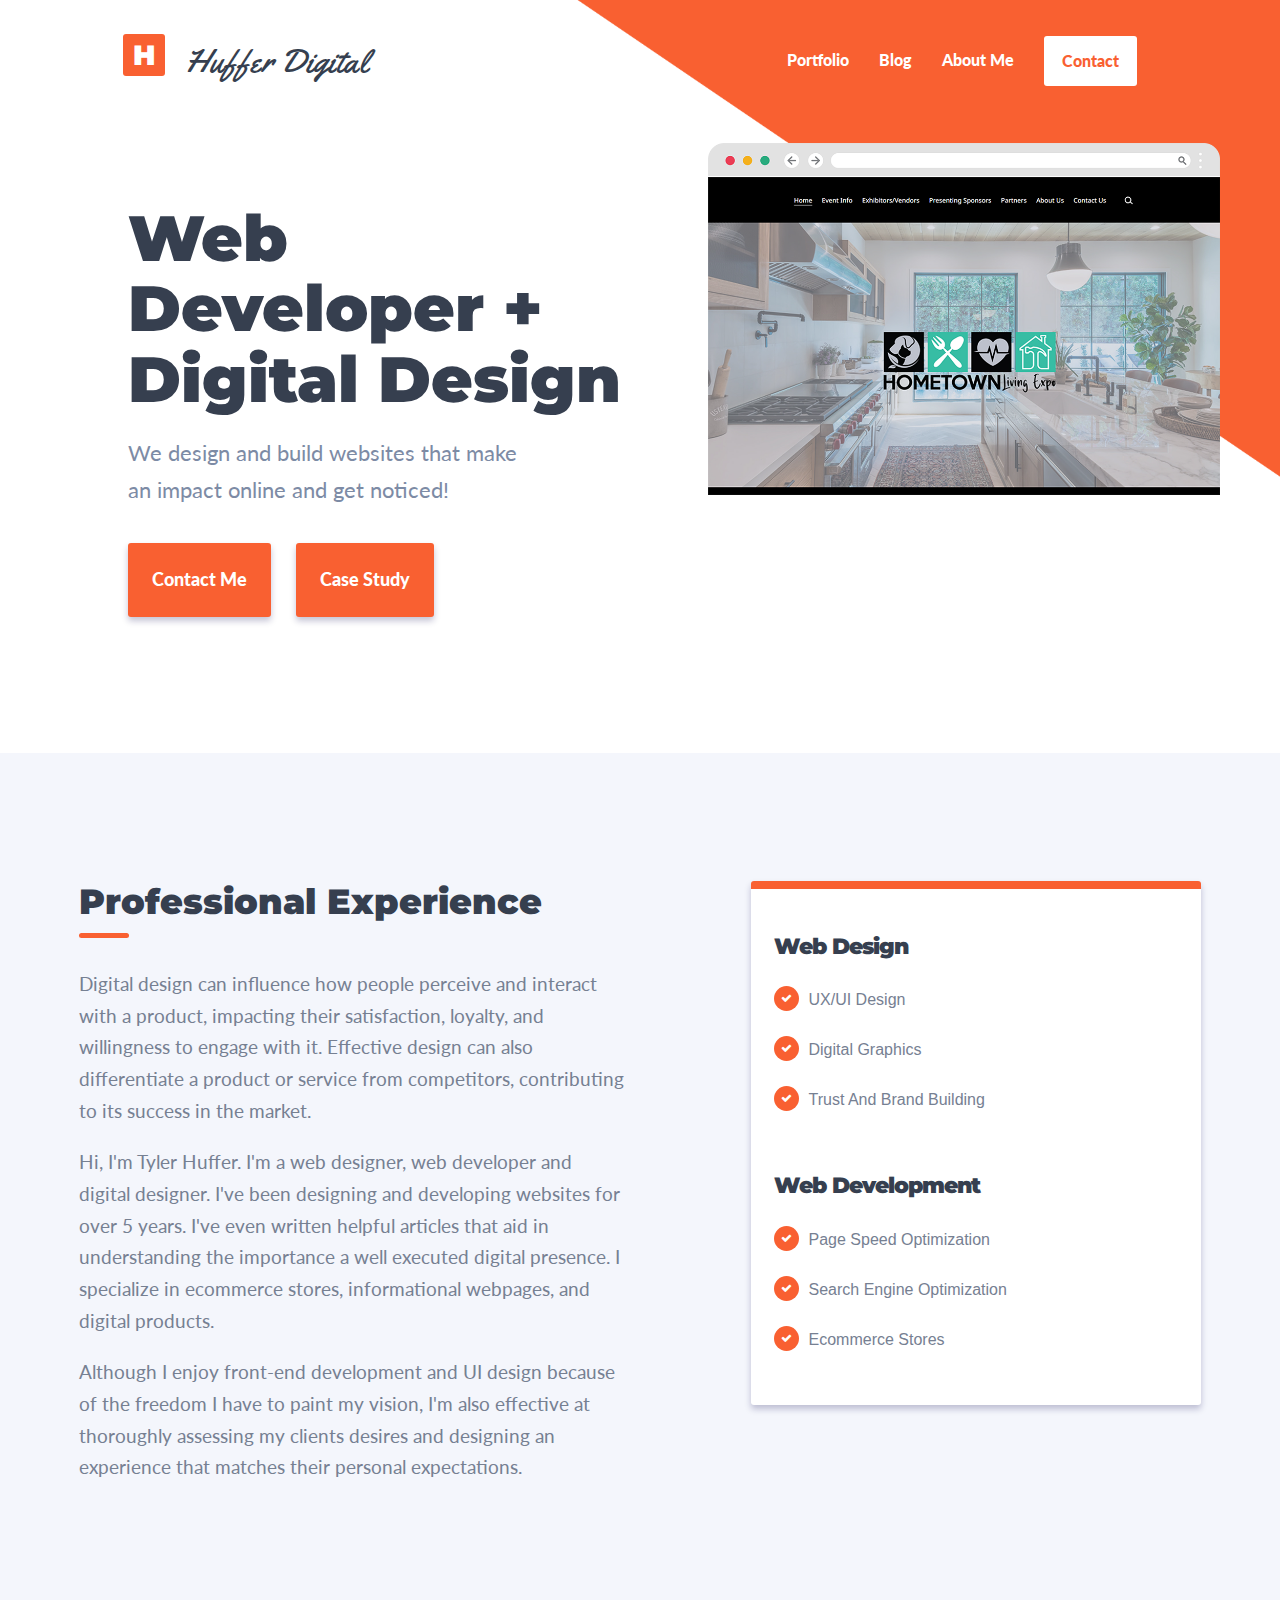
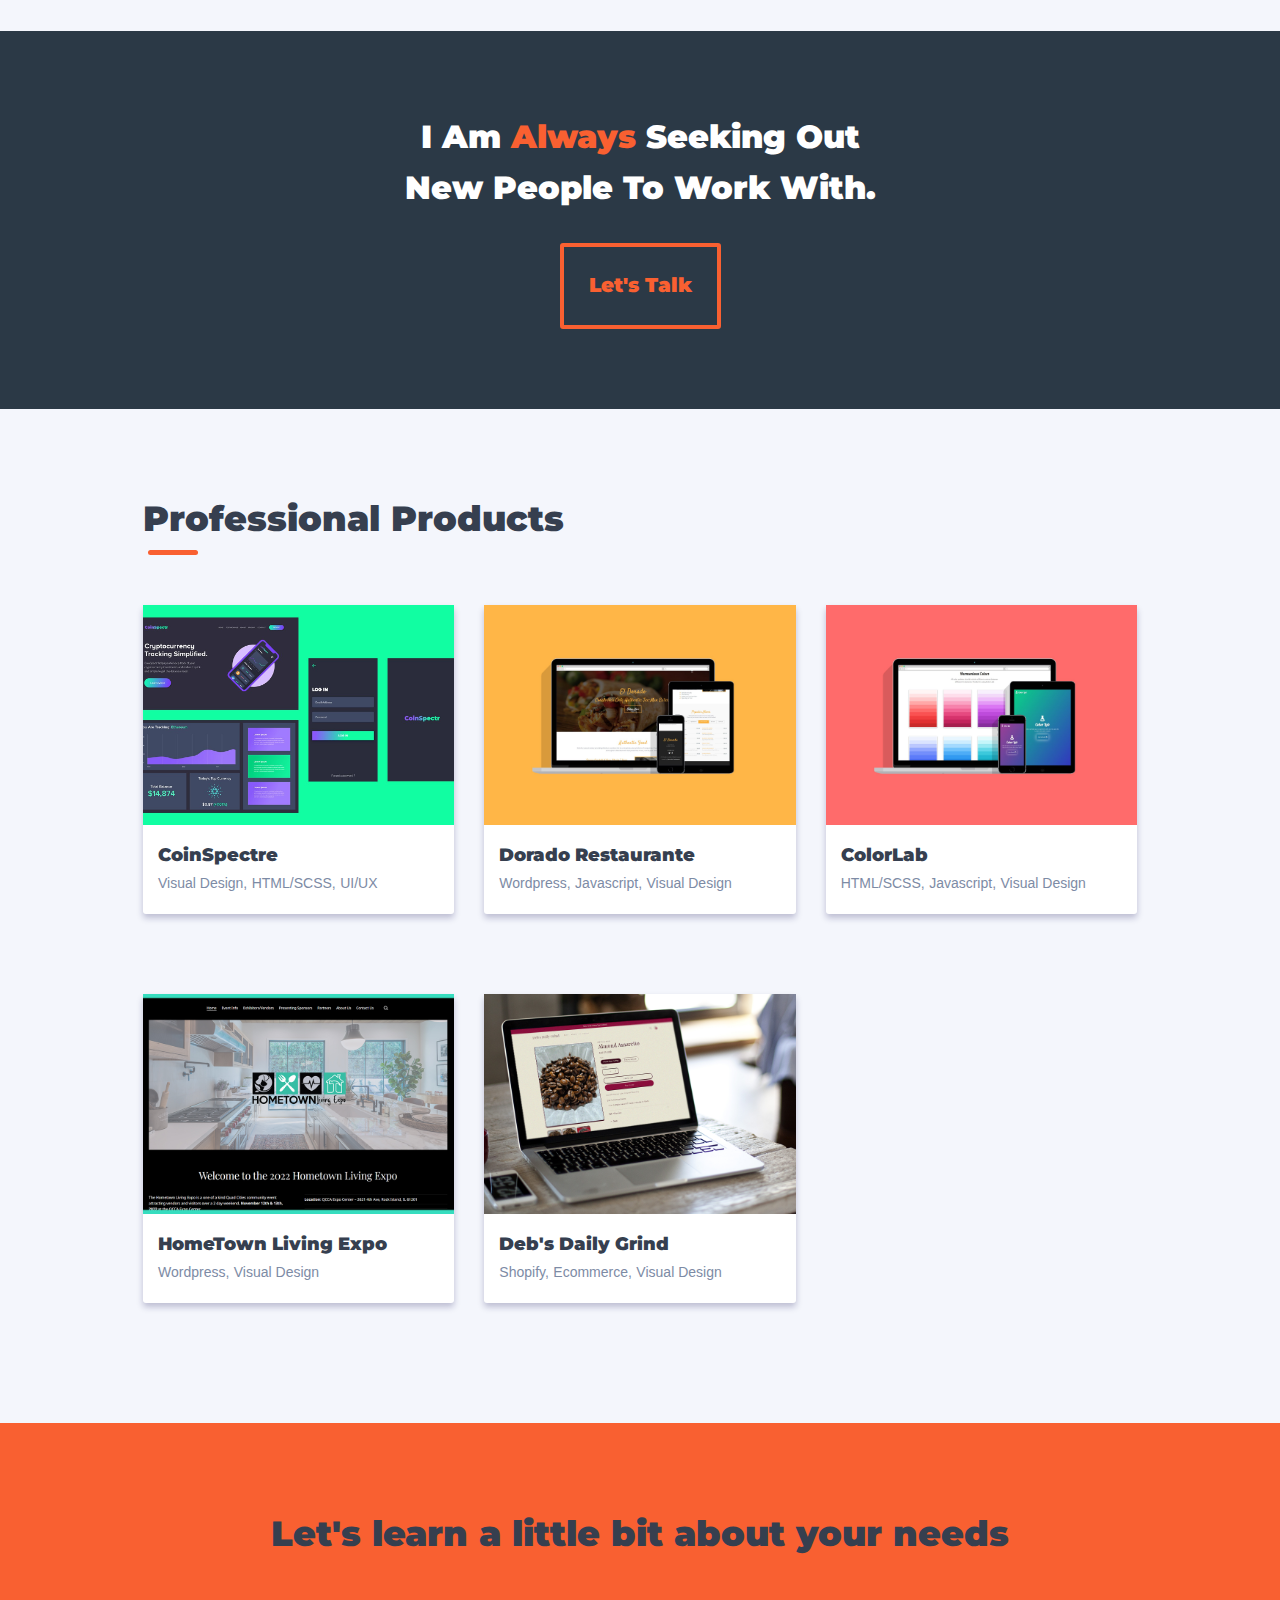
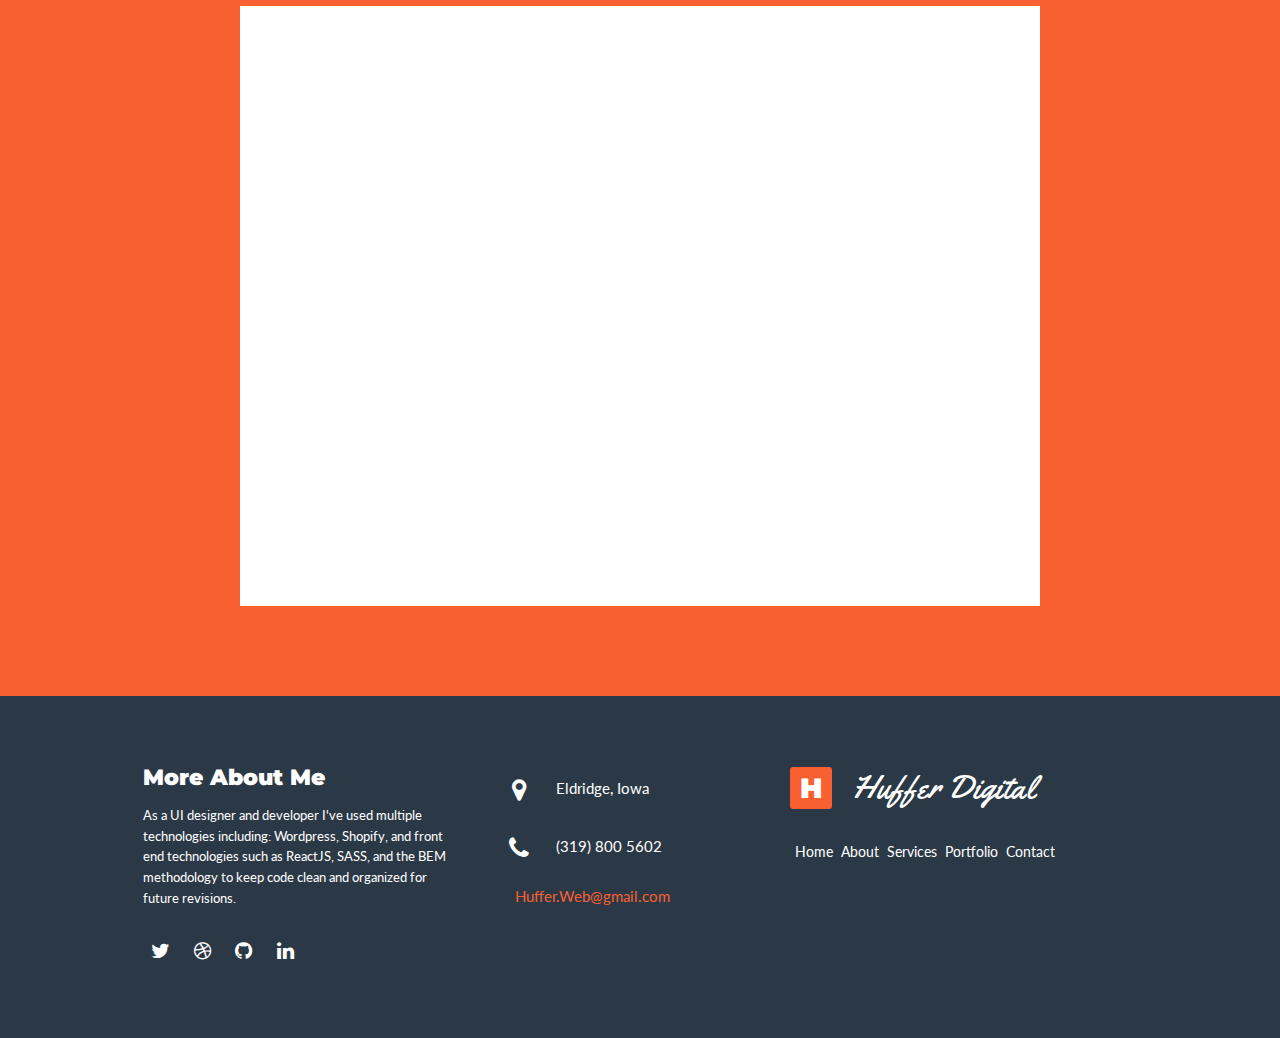
==== commit f5398781: "Informational Changes" ====
--- a/index.html
+++ b/index.html
@@ -13,7 +13,7 @@
 	<meta charset="utf-8">
 	<link rel="shortcut icon" type="image/jpg" href="assets/img/favicon.png"/>
 	<meta content="IE=edge,chrome=1" http-equiv="X-UA-Compatible">
-	<title>Portfolio Website for Tyler Huffer Web Design</title>
+	<title>Portfolio Website for Tyler Huffer Design</title>
 	<meta content="Portfolio Website" name="description">
 	<meta content="Tyler Huffer" name="author">
 	<meta content="width=device-width, initial-scale=1, shrink-to-fit=no" name="viewport">
@@ -23,7 +23,7 @@
 	<div class="imageOverlay"></div>
 	<div class="navigation__container">
 		<div class="logo__container">
-			<a class="logo__container" href="index.html"><span class="logo__block">H</span><span class="logo__text">Tyler Huffer</span></a>
+			<a class="logo__container" href="index.html"><span class="logo__block">H</span><span class="logo__text">Huffer Digital</span></a>
 		</div>
 		<ul class="navigation__list">
 			<li>
@@ -42,8 +42,8 @@
 	</div>
 	<div class="header__container">
 		<div class="header__text">
-			<h2>UI Design <span>+</span> Development</h2>
-			<p>I design and build websites that help businesses make an impact online</p>
+			<h2>Web Developer <span>+</span> Digital Design</h2>
+			<p>We design and build websites that make an impact online and get noticed!</p>
 			<div class="button__container">
 				<a href="https://docs.google.com/forms/d/1oq3ZTAaIQjZHOtuMNgkF6k70Zz-SA4hJADdk0KZQhR4">Contact Me</a> <a href="coinspectre.html">Case Study</a>
 			</div>
@@ -56,8 +56,8 @@
 				<div class="col-lg-6 no-padding">
 					<h1>Professional Experience</h1>
 					<hr>
-					<p>I believe the best way to reach your customers is by providing them with the ability to find the information they are looking for, achieve their goals, and let them get on with their lives.</p>
-					<p>Hi, I'm Tyler Huffer. I'm a freelance web designer, web developer and internet guru. I've been designing and developing websites for over 4 years. I am able to code websites from scratch from start to finish, and I've even written well received blog posts on website design. I am also proficient in Adobe Creative Suites as well as many other tools and libraries.</p>
+					<p>Digital design can influence how people perceive and interact with a product, impacting their satisfaction, loyalty, and willingness to engage with it. Effective design can also differentiate a product or service from competitors, contributing to its success in the market. </p>
+					<p>Hi, I'm Tyler Huffer. I'm a web designer, web developer and digital designer. I've been designing and developing websites for over 5 years. I've even written helpful articles that aid in understanding the importance a well executed digital presence. I specialize in ecommerce stores, informational webpages, and digital products.</p>
 					<p>Although I enjoy front-end development and UI design because of the freedom I have to paint my vision, I'm also effective at thoroughly assessing my clients desires and designing an experience that matches their personal expectations.</p>
 					<p></p>
 				</div>
@@ -66,13 +66,13 @@
 					<div class="list__container">
 						<h2>Web Design</h2>
 						<h6><i class="fa fa-check"></i>UX/UI Design</h6>
-						<h6><i class="fa fa-check"></i>User Centered Design</h6>
+						<h6><i class="fa fa-check"></i>Digital Graphics</h6>
 						<h6><i class="fa fa-check"></i>Trust And Brand Building</h6>
 						<br><br>
 						<h2>Web Development</h2>
 						<h6><i class="fa fa-check"></i>Page Speed Optimization</h6>
-						<h6><i class="fa fa-check"></i>Javascript Libraries</h6>
-						<h6><i class="fa fa-check"></i>CSS Preprocessors & Libraries</h6>
+						<h6><i class="fa fa-check"></i>Search Engine Optimization</h6>
+						<h6><i class="fa fa-check"></i>Ecommerce Stores</h6>
 					</div>
 				</div>
 			</div>
@@ -124,14 +124,25 @@
 
 					<div class="col-lg-4 no-padding">
 						<a class="col-lg-12 work__card" href="HL_expo.html">
-								<div class="paper__image paper__hle"></div>
-								<div class="paper__text">
-									<h2>HomeTown Living Expo</h2>
-									<h3>Wordpress,</h3>
-									<h3>Visual Design</h3>
-								</div>
-							</a>
+							<div class="paper__image paper__hle"></div>
+							<div class="paper__text">
+								<h2>HomeTown Living Expo</h2>
+								<h3>Wordpress,</h3>
+								<h3>Visual Design</h3>
 							</div>
+						</a>
+					</div>
+					<div class="col-lg-4 no-padding">
+						<a class="col-lg-12 work__card" href="ddg.html">
+							<div class="paper__image paper__ddg"></div>
+							<div class="paper__text">
+								<h2>Deb's Daily Grind</h2>
+								<h3>Shopify,</h3>
+								<h3>Ecommerce,</h3>
+								<h3>Visual Design</h3>
+							</div>
+						</a>
+					</div>
 			</div>
 		</div>
 	</div>
@@ -162,7 +173,7 @@
 			</div>
 		</div>
 		<div class="footer-right col-lg-6">
-			<a class="logo white" href="#"><span class="logo__block">H</span><span class="logo__text logo__invert">Tyler Huffer</span></a>
+			<a class="logo white" href="#"><span class="logo__block">H</span><span class="logo__text logo__invert">Huffer Digital</span></a>
 			<p class="menu"><a href="index.html">Home</a><a href="#work">About</a><a href="#about">Services</a><a href="#work">Portfolio</a><a href="https://docs.google.com/forms/d/1oq3ZTAaIQjZHOtuMNgkF6k70Zz-SA4hJADdk0KZQhR4">Contact</a></p>
 		</div>
 	</footer>
--- a/css/styles.css
+++ b/css/styles.css
@@ -312,6 +312,9 @@
   .paper__hle {
     background-image: url("../img/Hle.jpg"); }
 
+    .paper__ddg {
+      background-image: url("../img/ddg.png"); }
+
 .work__card {
   display: block;
   background-color: #ffffff;
@@ -372,6 +375,7 @@
   margin: 0 auto;
   max-height: 600px;
   padding-bottom: 5%;
+  background-color: #fff;
 }
 
 .footer {
@@ -553,7 +557,7 @@
   margin: 0; }
 
   .container__contact iframe {
-    width: 400px;
+    width: 300px;
   }
 
 
@@ -665,7 +669,7 @@
   .section__availability h2 {
     font-size: 2em; }
   .bootstrap-wrapper .col-lg-4 {
-    padding: 0 15px; }
+    padding: 0 15px !important; }
   .col-lg-4 .paper__image {
     margin-top: 50px;
     height: 220px; }
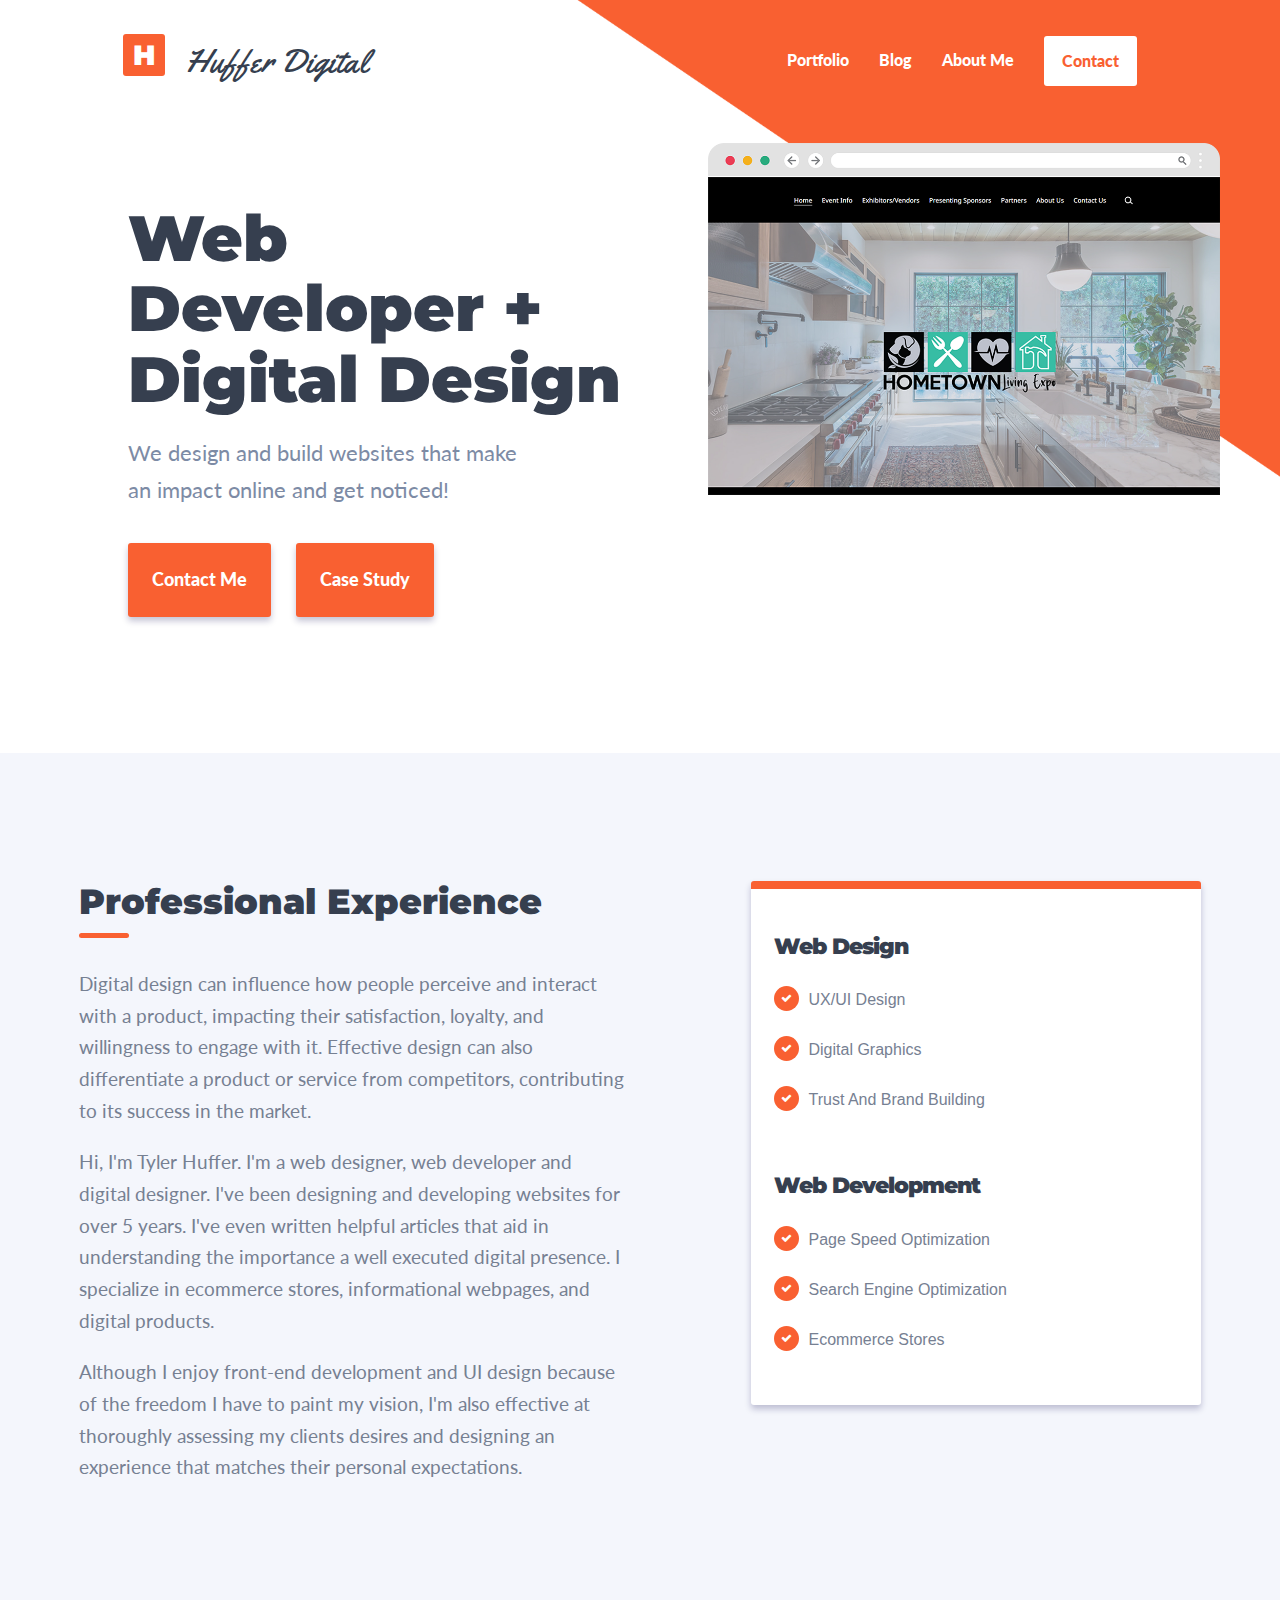
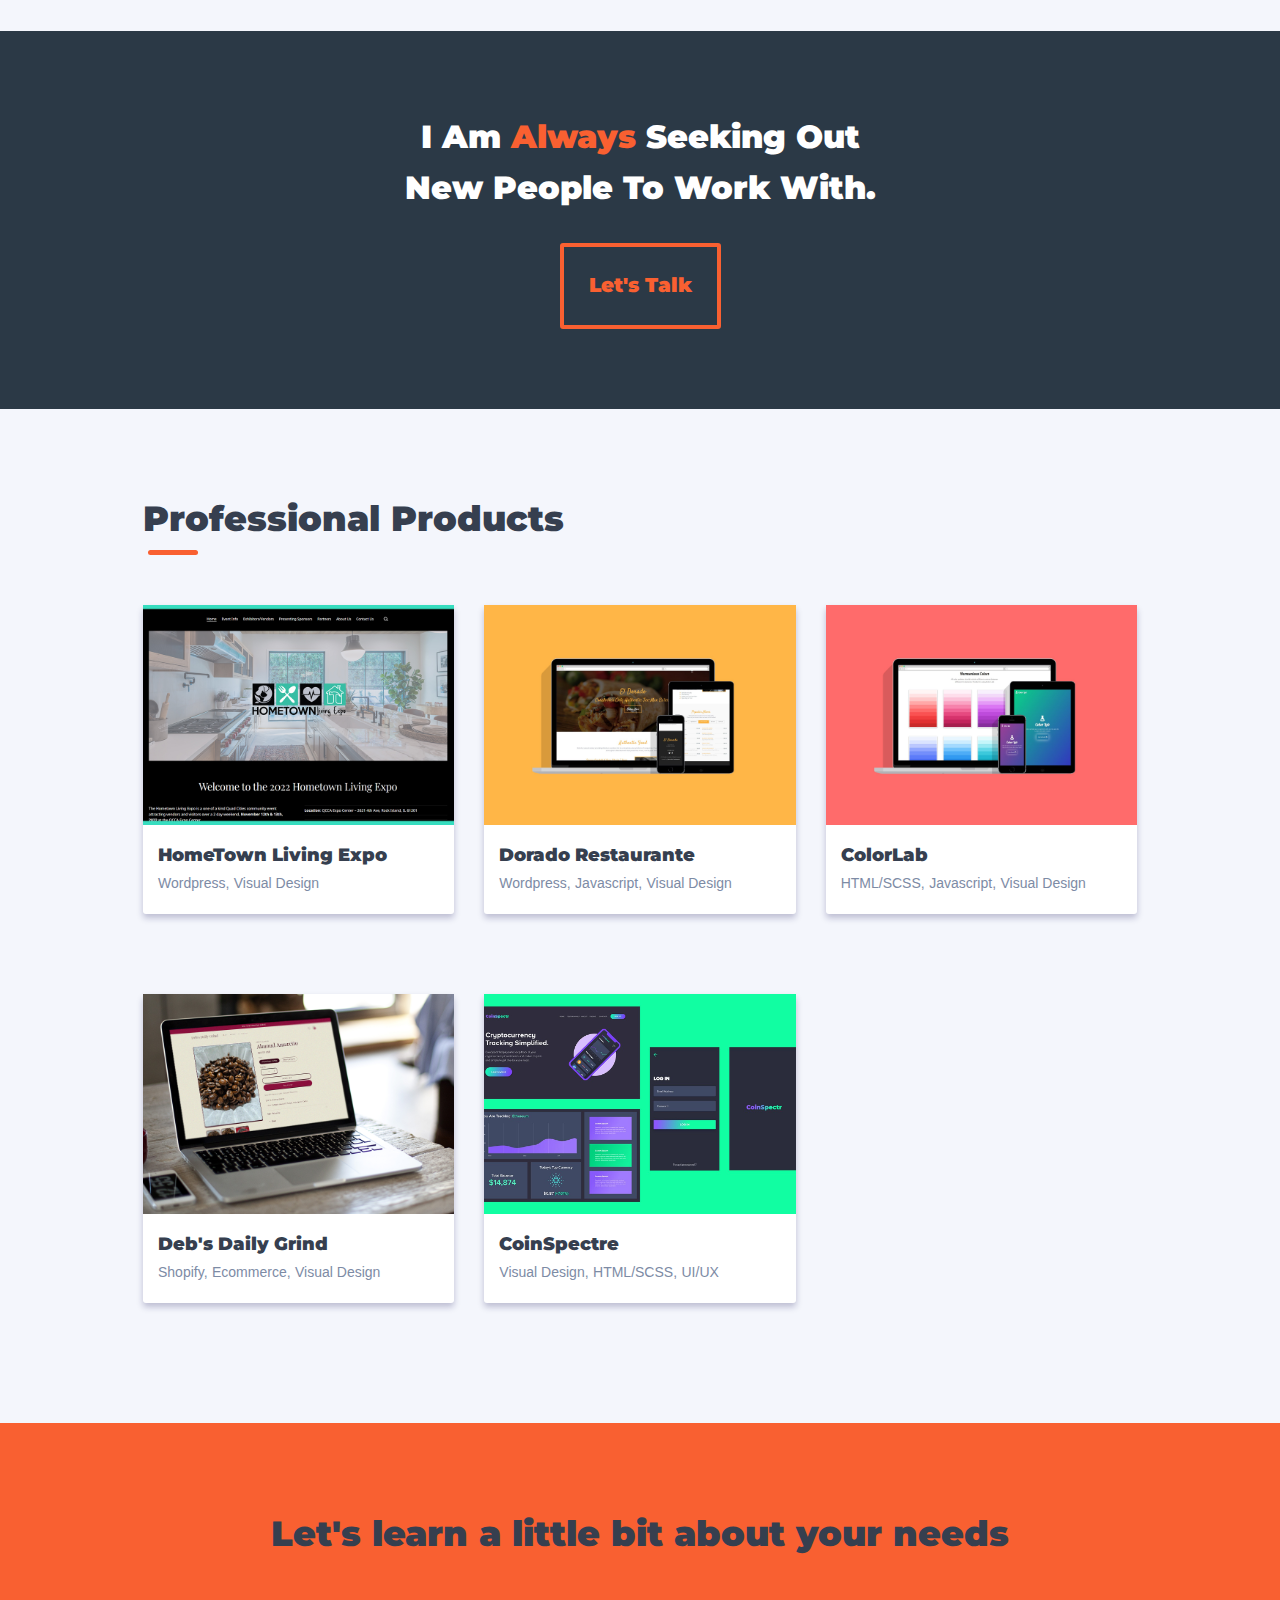
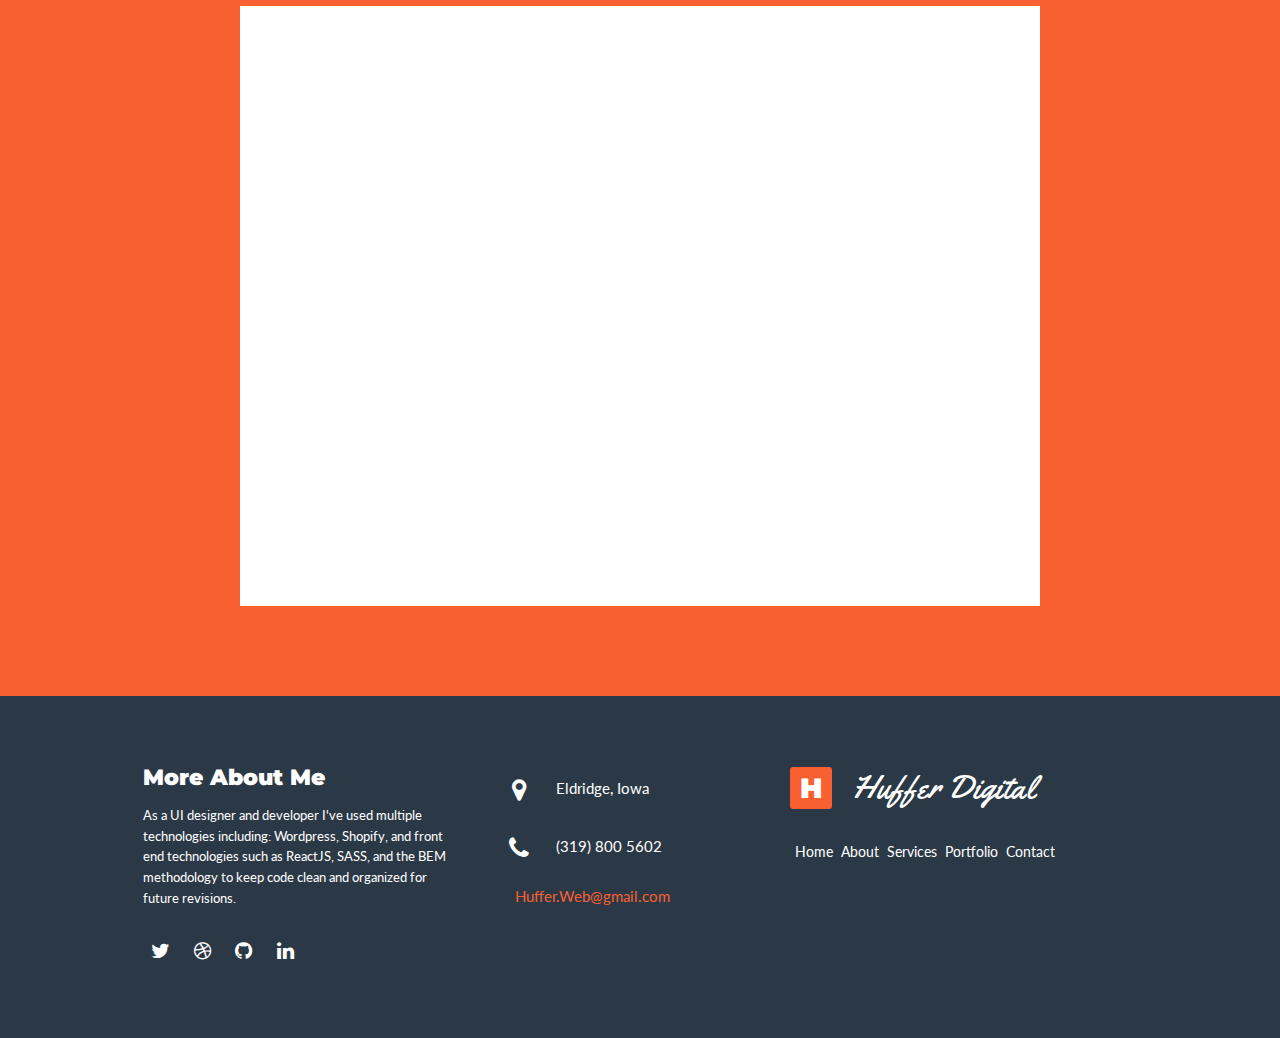
==== commit a0f59ec9: "Ordering" ====
--- a/index.html
+++ b/index.html
@@ -86,17 +86,18 @@
 		<hr/>
 		<div class="container-fluid">
 			<div class="row">
-				<a class="col-lg-4 no-padding" href="coinspectre.html">
-				<div class="col-lg-12 work__card">
-					<div class="paper__image paper__coin"></div>
-					<div class="paper__text">
-						<h2>CoinSpectre</h2>
-						<h3>Visual Design,</h3>
-						<h3>HTML/SCSS,</h3>
-						<h3>UI/UX</h3>
-					</div>
+
+
+				<div class="col-lg-4 no-padding">
+					<a class="col-lg-12 work__card" href="HL_expo.html">
+						<div class="paper__image paper__hle"></div>
+						<div class="paper__text">
+							<h2>HomeTown Living Expo</h2>
+							<h3>Wordpress,</h3>
+							<h3>Visual Design</h3>
+						</div>
+					</a>
 				</div>
-			</a>
 
 				<div class="col-lg-4 no-padding">
 				<a class="col-lg-12 work__card no-hover" href="#">
@@ -121,19 +122,8 @@
 							</div>
 						</a>
 					</div>
-
 					<div class="col-lg-4 no-padding">
-						<a class="col-lg-12 work__card" href="HL_expo.html">
-							<div class="paper__image paper__hle"></div>
-							<div class="paper__text">
-								<h2>HomeTown Living Expo</h2>
-								<h3>Wordpress,</h3>
-								<h3>Visual Design</h3>
-							</div>
-						</a>
-					</div>
-					<div class="col-lg-4 no-padding">
-						<a class="col-lg-12 work__card" href="ddg.html">
+						<a class="col-lg-12 work__card" href="#">
 							<div class="paper__image paper__ddg"></div>
 							<div class="paper__text">
 								<h2>Deb's Daily Grind</h2>
@@ -143,6 +133,18 @@
 							</div>
 						</a>
 					</div>
+					<a class="col-lg-4 no-padding" href="coinspectre.html">
+						<div class="col-lg-12 work__card">
+							<div class="paper__image paper__coin"></div>
+							<div class="paper__text">
+								<h2>CoinSpectre</h2>
+								<h3>Visual Design,</h3>
+								<h3>HTML/SCSS,</h3>
+								<h3>UI/UX</h3>
+							</div>
+						</div>
+					</a>
+		
 			</div>
 		</div>
 	</div>
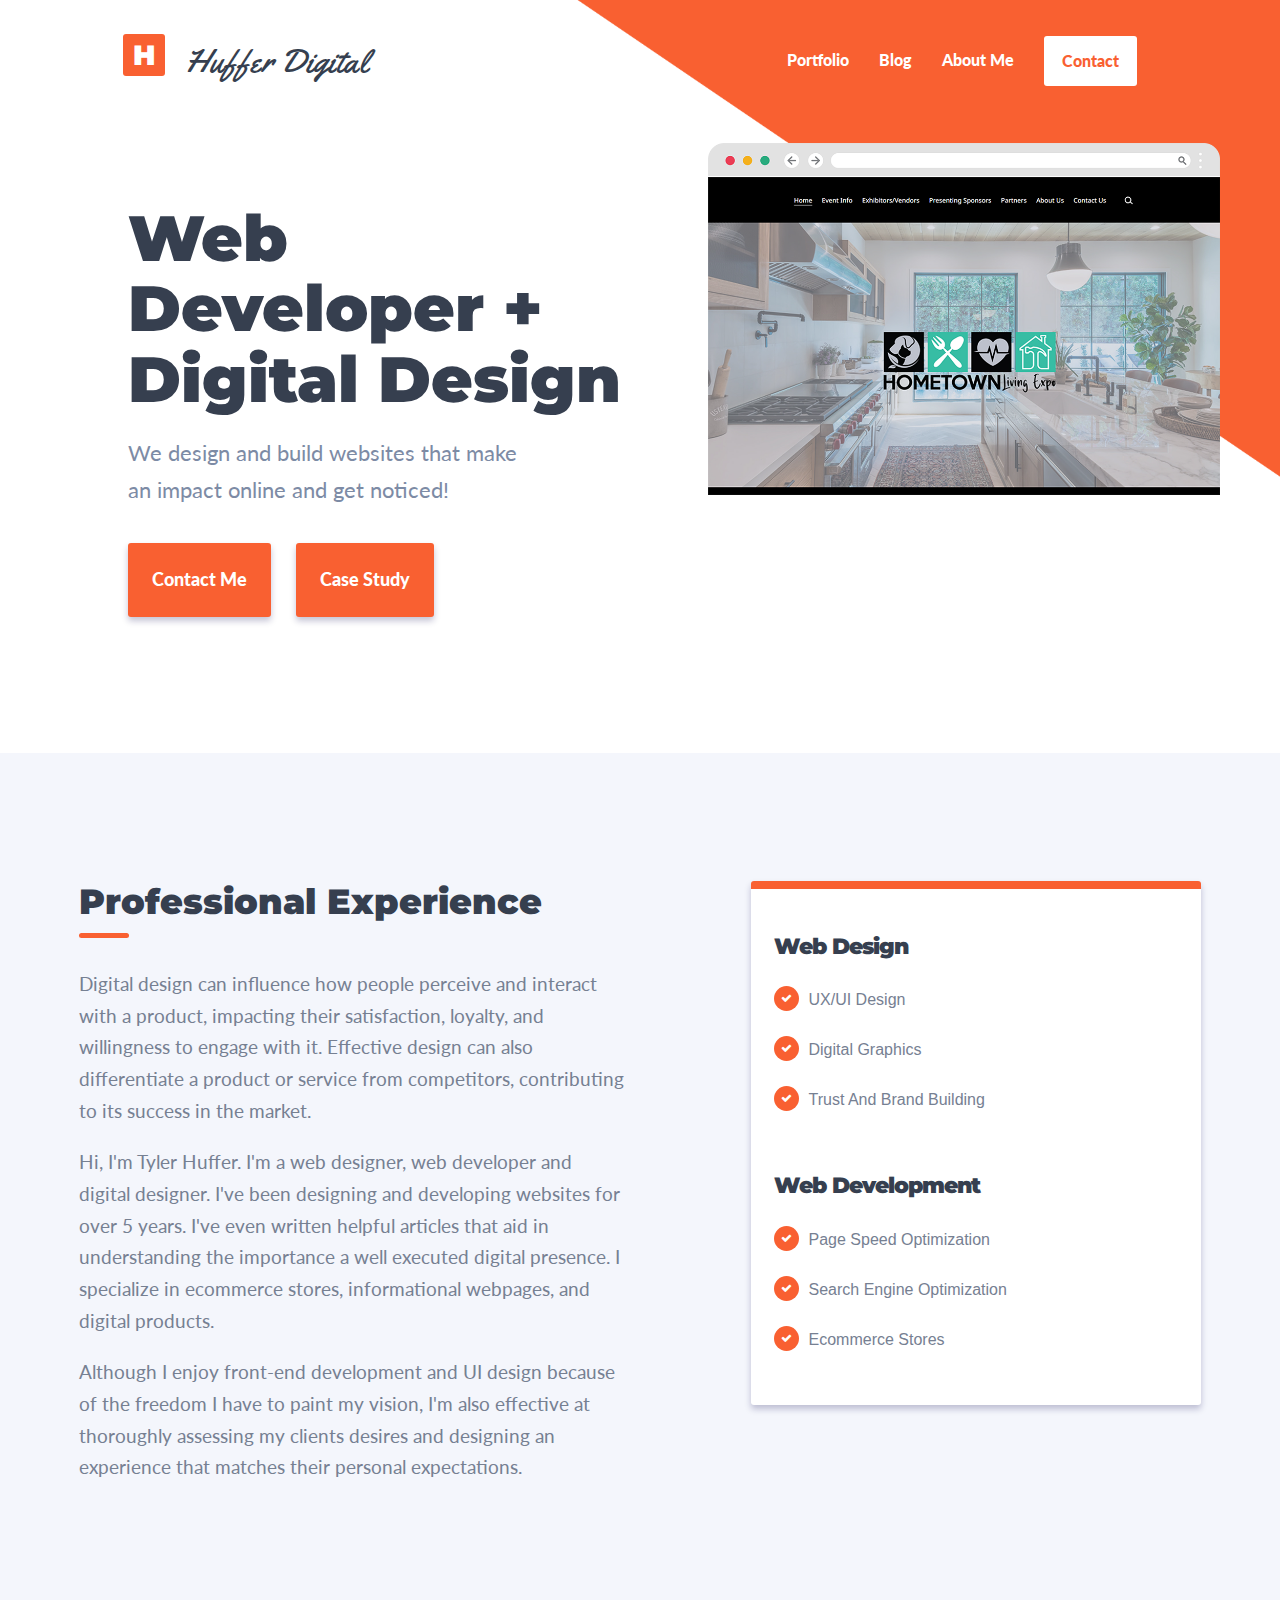
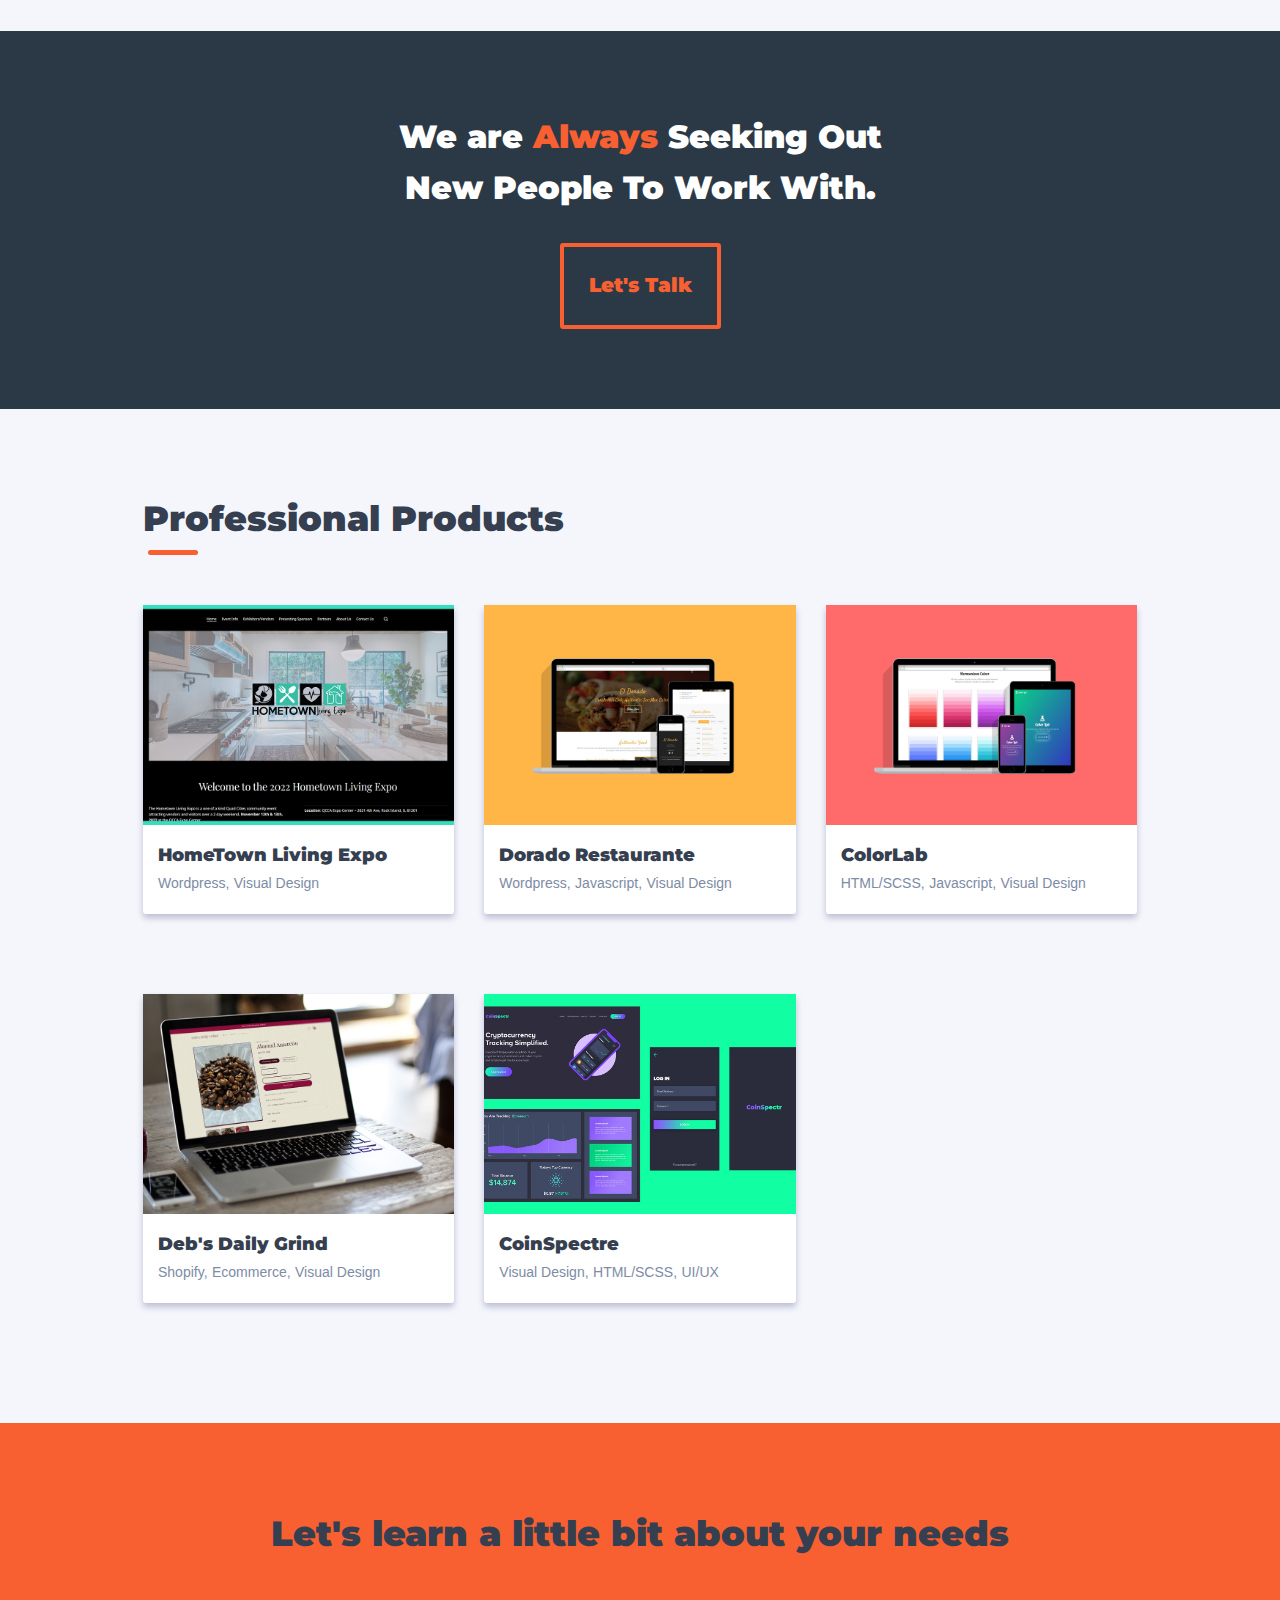
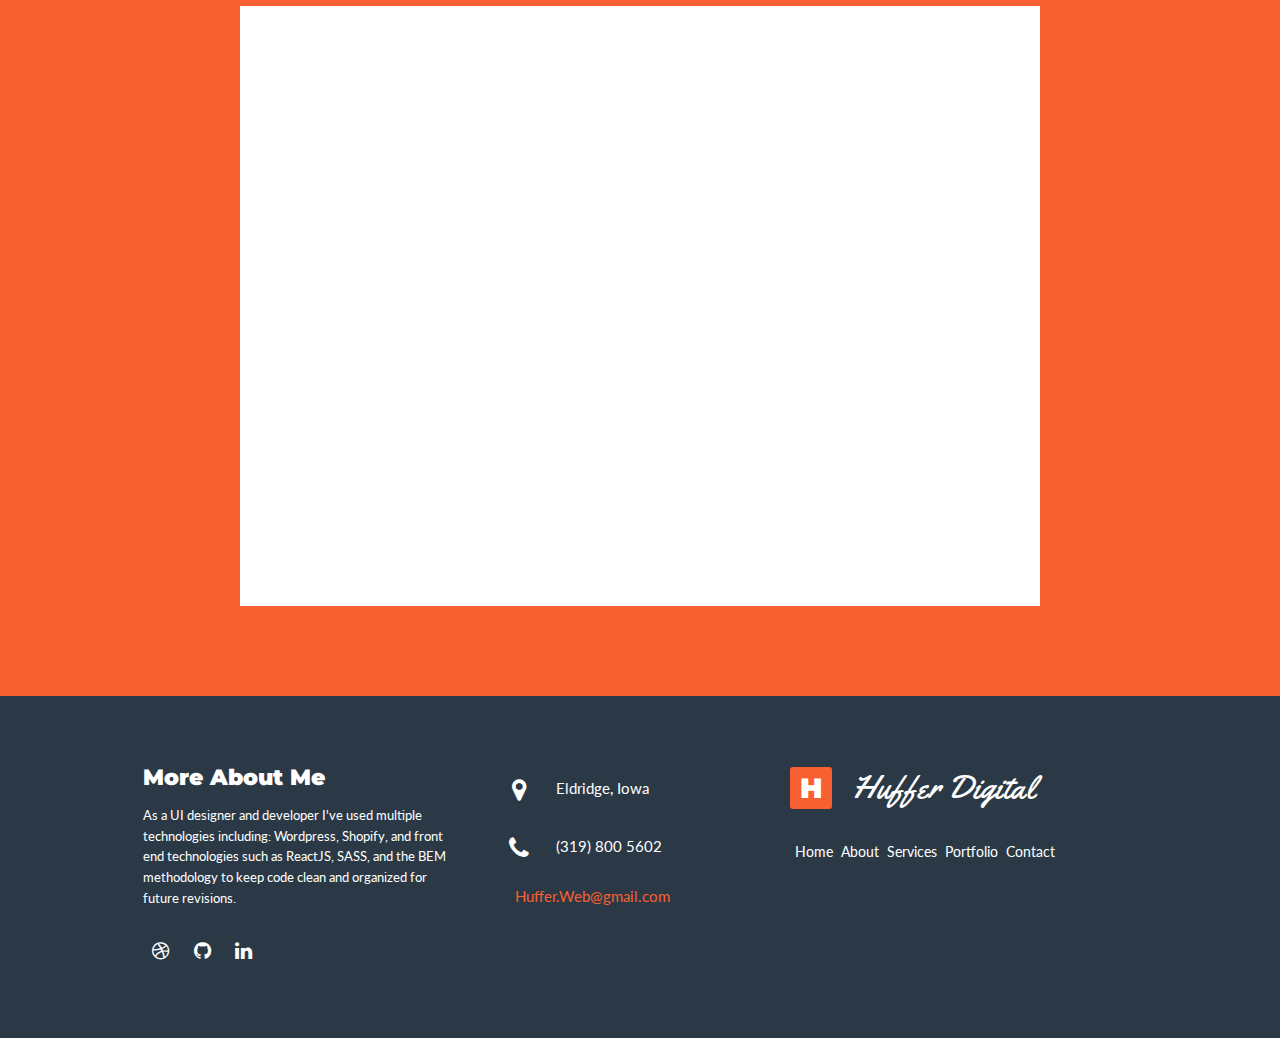
==== commit d59806da: "Ordering" ====
--- a/index.html
+++ b/index.html
@@ -45,7 +45,7 @@
 			<h2>Web Developer <span>+</span> Digital Design</h2>
 			<p>We design and build websites that make an impact online and get noticed!</p>
 			<div class="button__container">
-				<a href="https://docs.google.com/forms/d/1oq3ZTAaIQjZHOtuMNgkF6k70Zz-SA4hJADdk0KZQhR4">Contact Me</a> <a href="coinspectre.html">Case Study</a>
+				<a href="https://docs.google.com/forms/d/1oq3ZTAaIQjZHOtuMNgkF6k70Zz-SA4hJADdk0KZQhR4">Contact Me</a> <a href="HL_expo.html">Case Study</a>
 			</div>
 		</div>
 		<div class="floater__image"></div>
@@ -79,7 +79,7 @@
 		</div>
 	</div>
 	<div class="section__availability">
-		<h2>I Am <span>Always</span> Seeking Out New People To Work With.</h2><a href="https://docs.google.com/forms/d/1oq3ZTAaIQjZHOtuMNgkF6k70Zz-SA4hJADdk0KZQhR4">Let's Talk</a>
+		<h2>We are <span>Always</span> Seeking Out New People To Work With.</h2><a href="https://docs.google.com/forms/d/1oq3ZTAaIQjZHOtuMNgkF6k70Zz-SA4hJADdk0KZQhR4">Let's Talk</a>
 	</div>
 	<div class="container__work bootstrap-wrapper" id="work">
 		<h1>Professional Products</h1>
@@ -157,7 +157,7 @@
 		<div class="footer-left col-lg-6">
 			<p class="aboutme"><span>More About Me</span> As a UI designer and developer I've used multiple technologies including: Wordpress, Shopify, and front end technologies such as ReactJS, SASS, and the BEM methodology to keep code clean and organized for future revisions.</p>
 			<div class="icons">
-				<a href="https://twitter.com/THuffer92"><i class="fa fa-twitter"></i></a> <a href="https://dribbble.com/Thuffer1992"><i class="fa fa-dribbble"></i></a> <a href="https://github.com/thuffer1992"><i class="fa fa-github"></i></a> <a href="https://www.linkedin.com/in/tyler-huffer/"><i class="fa fa-linkedin"></i></a>
+				<a href="https://dribbble.com/Thuffer1992"><i class="fa fa-dribbble"></i></a> <a href="https://github.com/thuffer1992"><i class="fa fa-github"></i></a> <a href="https://www.linkedin.com/in/tyler-huffer/"><i class="fa fa-linkedin"></i></a>
 			</div>
 		</div>
 		<div class="footer-center col-lg-6">
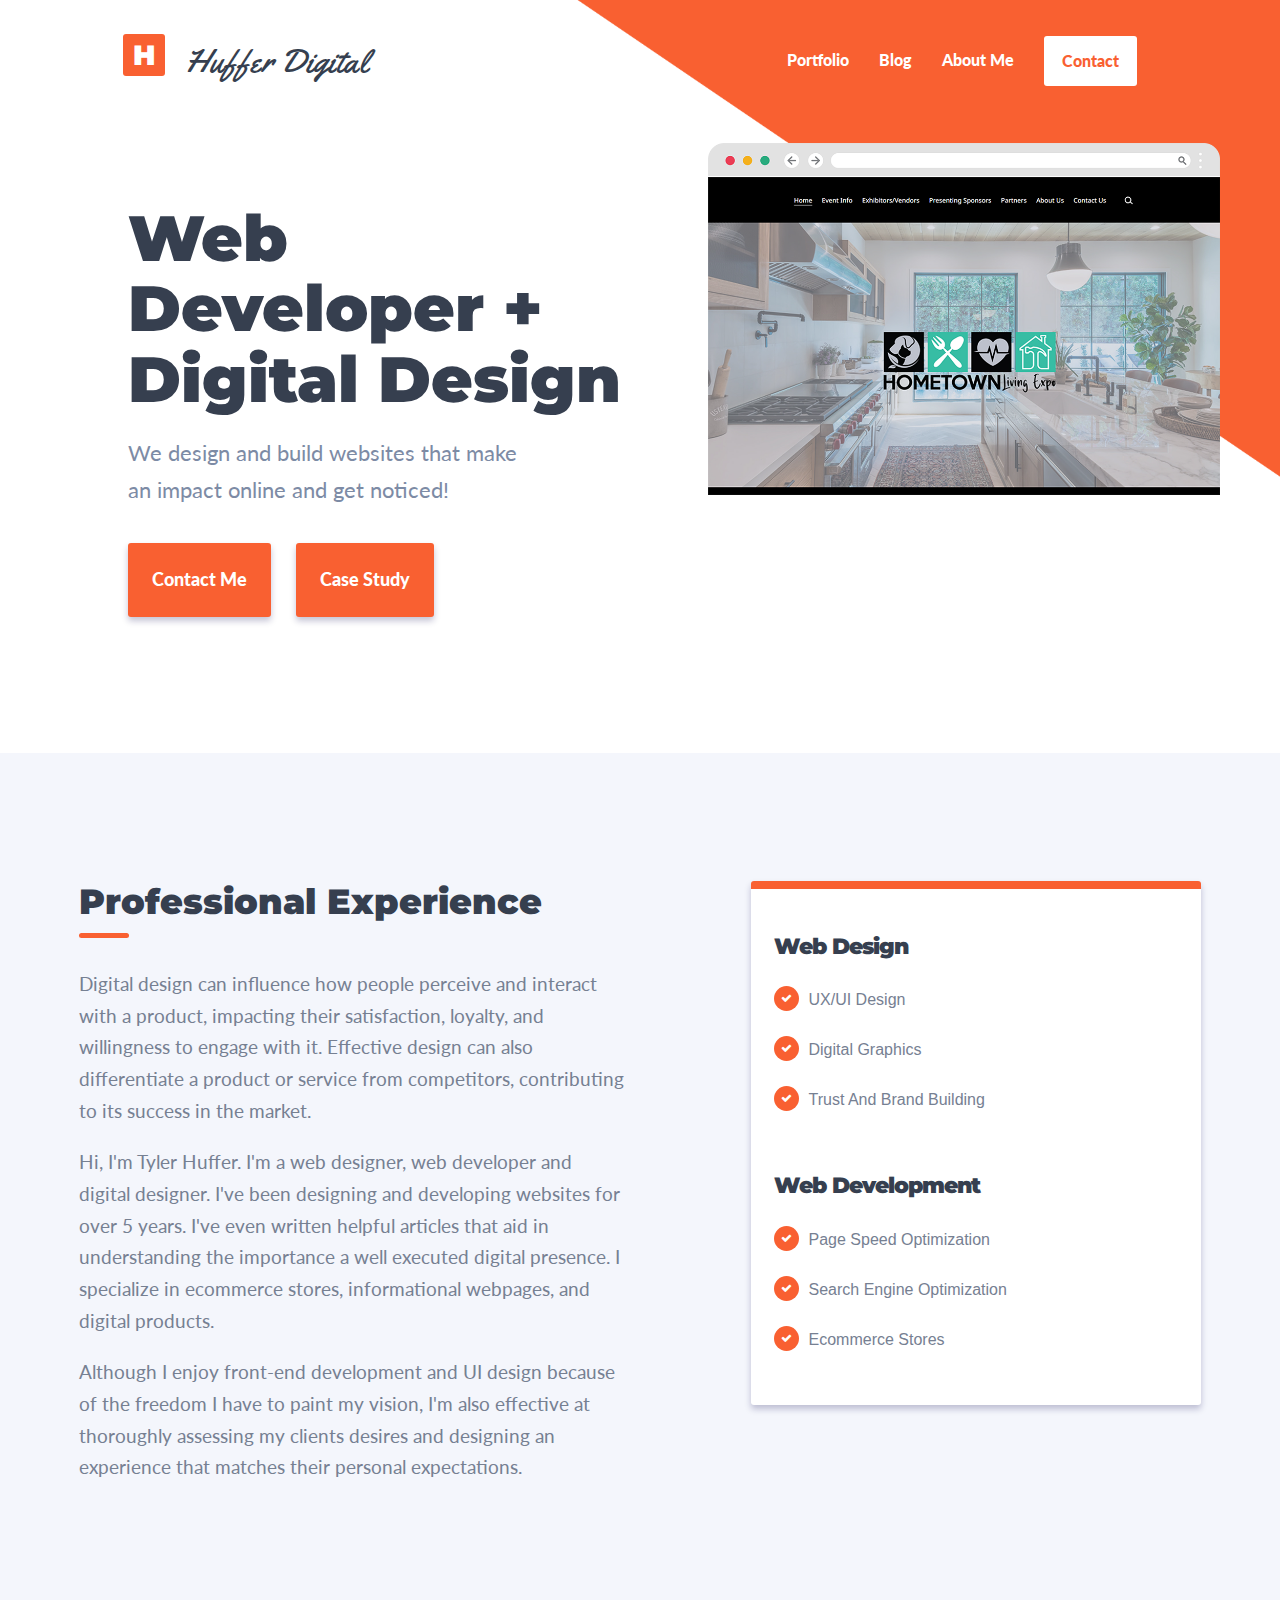
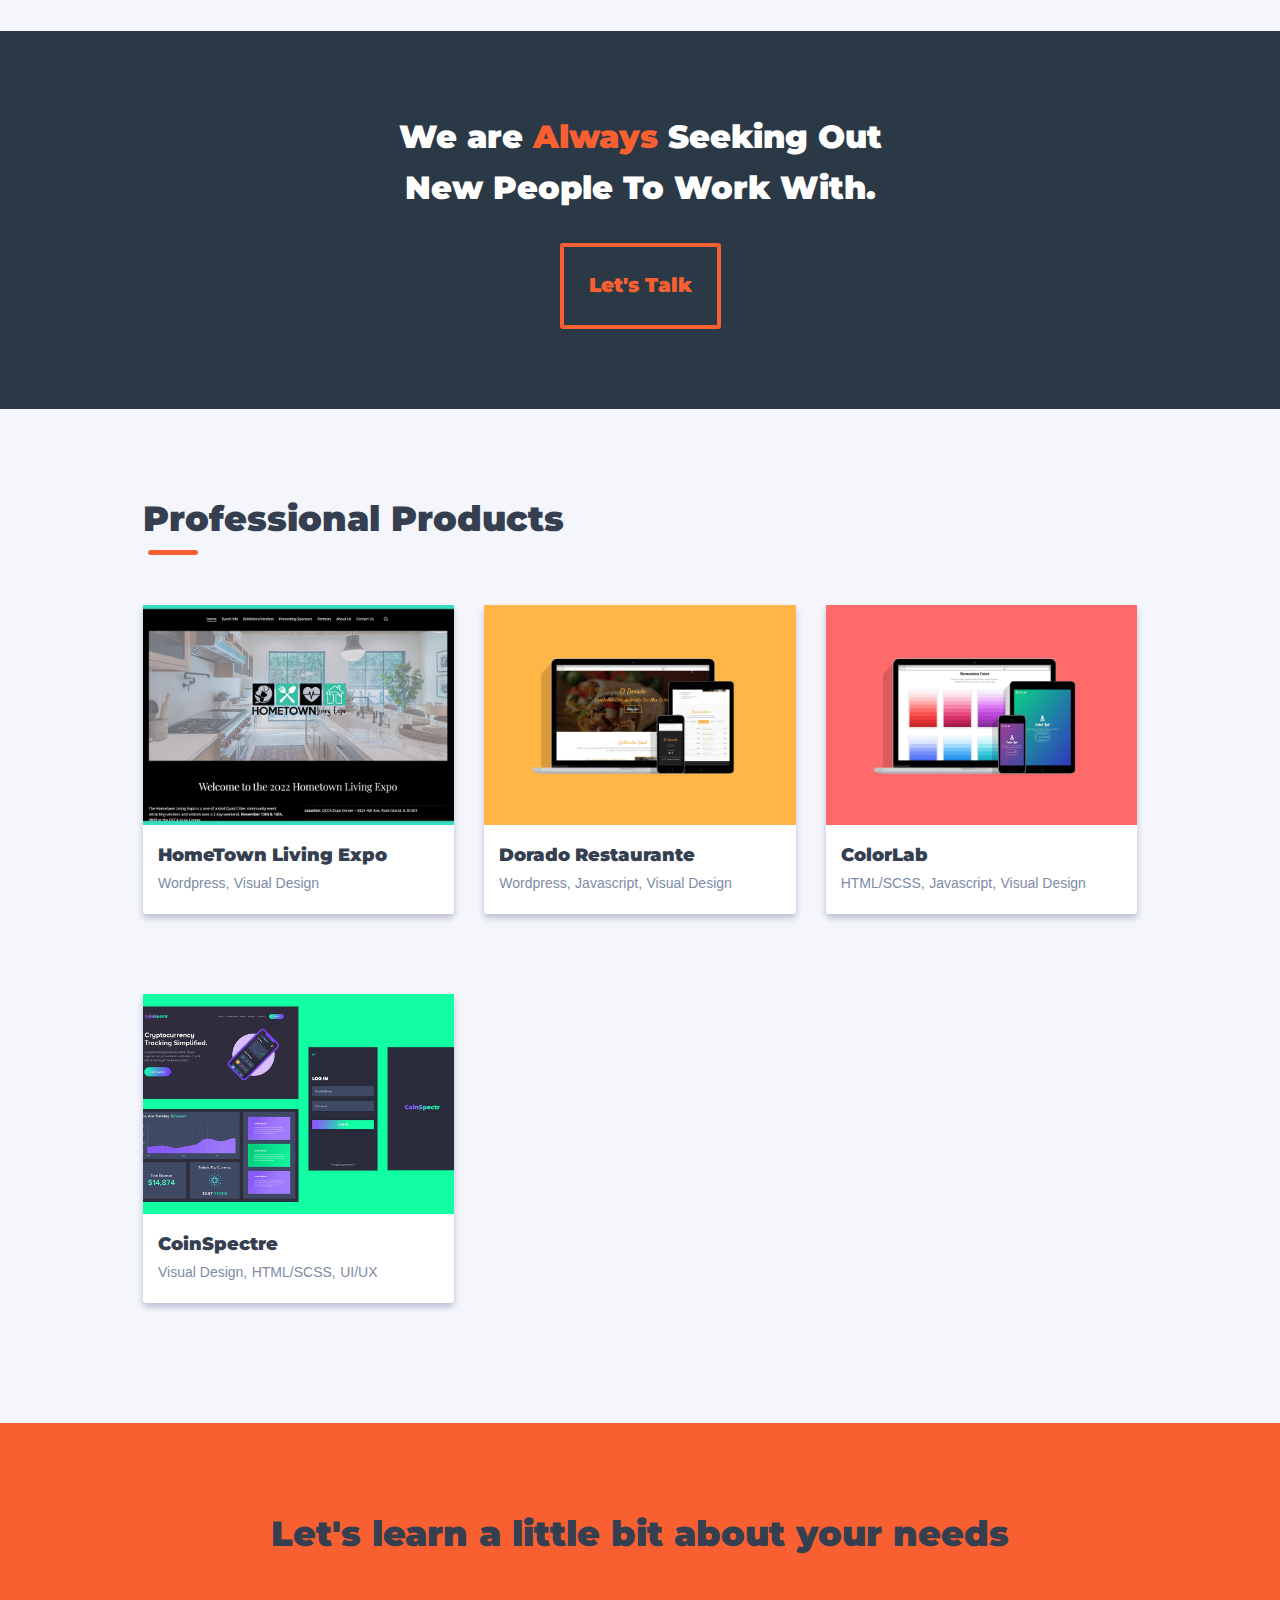
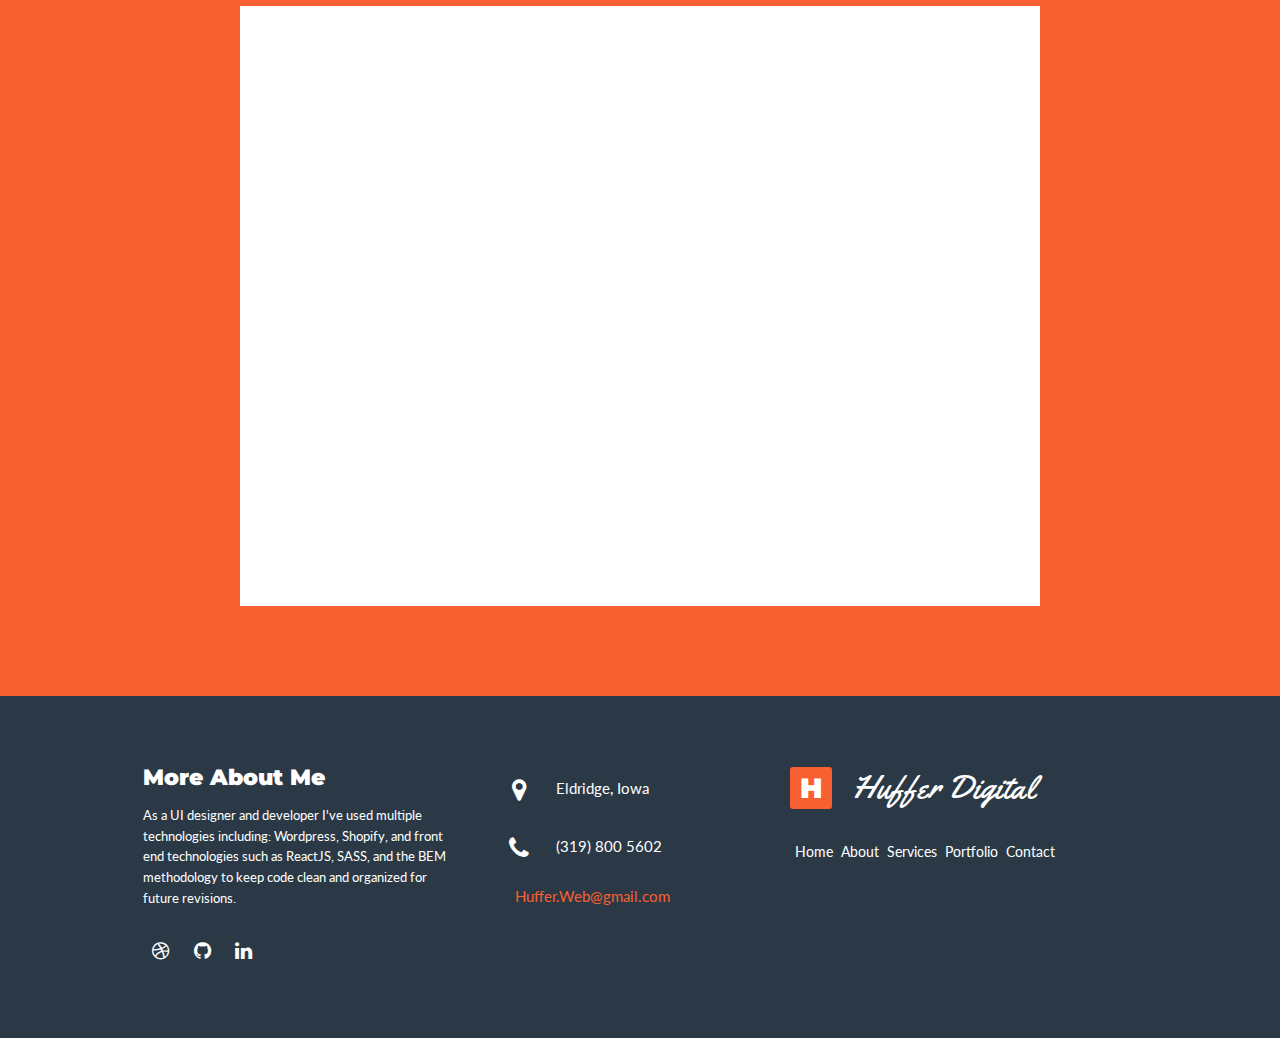
==== commit 03128844: "fix" ====
--- a/index.html
+++ b/index.html
@@ -2,14 +2,15 @@
 <html lang="en">
 <head>
 	<!-- Global site tag (gtag.js) - Google Analytics -->
-	<script async src="https://www.googletagmanager.com/gtag/js?id=UA-108348891-1"></script>
-	<script>
-	window.dataLayer = window.dataLayer || [];
-	function gtag(){dataLayer.push(arguments);}
-	gtag('js', new Date());
+<!-- Google tag (gtag.js) -->
+<script async src="https://www.googletagmanager.com/gtag/js?id=G-3LFE0JZQE7"></script>
+<script>
+  window.dataLayer = window.dataLayer || [];
+  function gtag(){dataLayer.push(arguments);}
+  gtag('js', new Date());
 
-	gtag('config', 'UA-108348891-1');
-	</script>
+  gtag('config', 'G-3LFE0JZQE7');
+</script>
 	<meta charset="utf-8">
 	<link rel="shortcut icon" type="image/jpg" href="assets/img/favicon.png"/>
 	<meta content="IE=edge,chrome=1" http-equiv="X-UA-Compatible">
@@ -122,17 +123,7 @@
 							</div>
 						</a>
 					</div>
-					<div class="col-lg-4 no-padding">
-						<a class="col-lg-12 work__card" href="#">
-							<div class="paper__image paper__ddg"></div>
-							<div class="paper__text">
-								<h2>Deb's Daily Grind</h2>
-								<h3>Shopify,</h3>
-								<h3>Ecommerce,</h3>
-								<h3>Visual Design</h3>
-							</div>
-						</a>
-					</div>
+
 					<a class="col-lg-4 no-padding" href="coinspectre.html">
 						<div class="col-lg-12 work__card">
 							<div class="paper__image paper__coin"></div>
